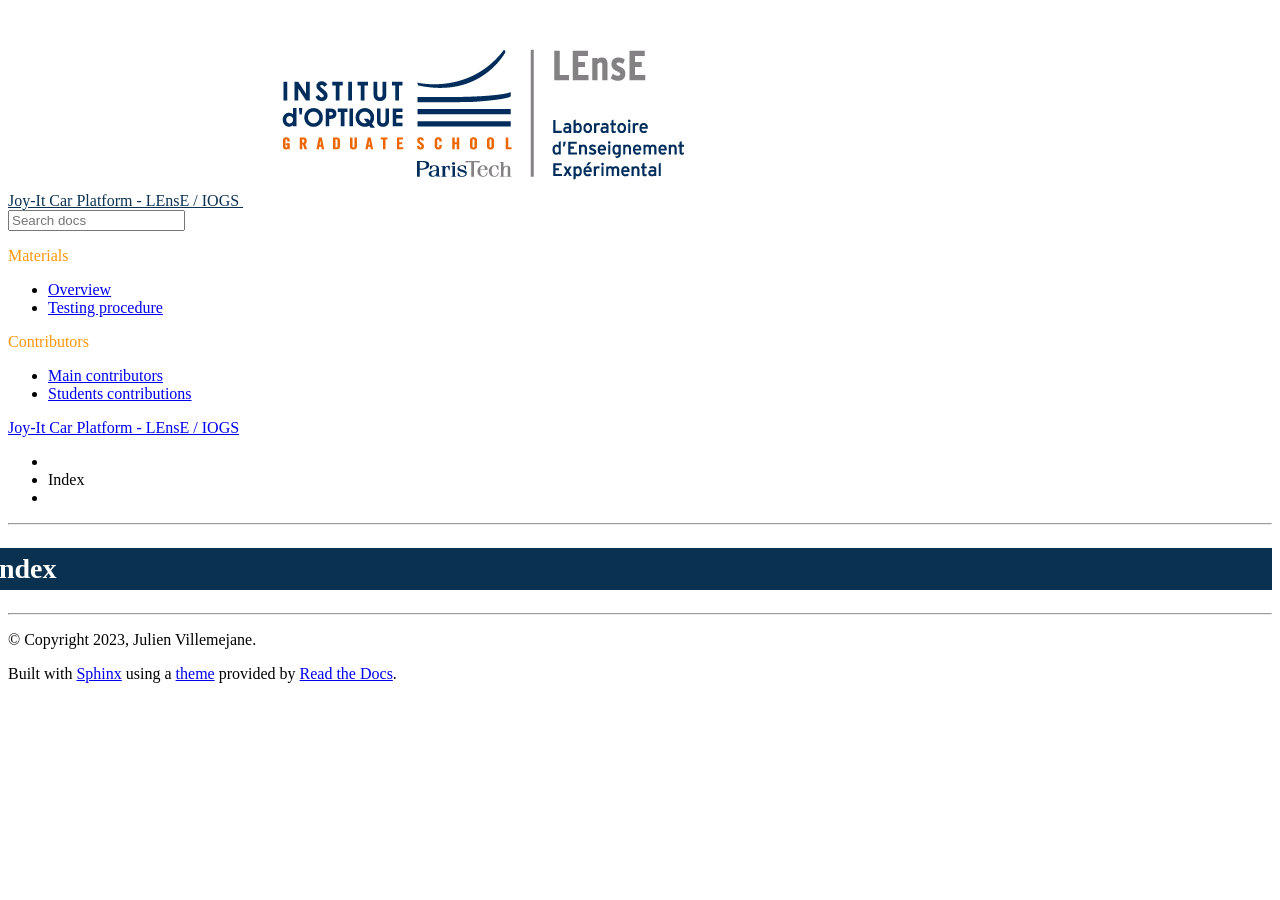
==== genindex.html @ 59b48093 "deploy: bbde22ca3c3053697eb1ee3dafcf8094be9d98b4" ====
<!DOCTYPE html>
<html class="writer-html5" lang="en" data-content_root="./">
<head>
  <meta charset="utf-8" />
  <meta name="viewport" content="width=device-width, initial-scale=1.0" />
  <title>Index &mdash; Joy-It Car Platform - LEnsE / IOGS 0.1 documentation</title>
      <link rel="stylesheet" type="text/css" href="_static/pygments.css?v=80d5e7a1" />
      <link rel="stylesheet" type="text/css" href="_static/css/theme.css?v=19f00094" />
      <link rel="stylesheet" type="text/css" href="_static/css/lense.css?v=fdb2ecc0" />

  
  <!--[if lt IE 9]>
    <script src="_static/js/html5shiv.min.js"></script>
  <![endif]-->
  
        <script src="_static/jquery.js?v=5d32c60e"></script>
        <script src="_static/_sphinx_javascript_frameworks_compat.js?v=2cd50e6c"></script>
        <script src="_static/documentation_options.js?v=2709fde1"></script>
        <script src="_static/doctools.js?v=888ff710"></script>
        <script src="_static/sphinx_highlight.js?v=dc90522c"></script>
    <script src="_static/js/theme.js"></script>
    <link rel="index" title="Index" href="#" />
    <link rel="search" title="Search" href="search.html" /> 
</head>

<body class="wy-body-for-nav"> 
  <div class="wy-grid-for-nav">
    <nav data-toggle="wy-nav-shift" class="wy-nav-side">
      <div class="wy-side-scroll">
        <div class="wy-side-nav-search" >

          
          
          <a href="index.html" class="icon icon-home">
            Joy-It Car Platform - LEnsE / IOGS
              <img src="_static/logo_lense.png" class="logo" alt="Logo"/>
          </a>
<div role="search">
  <form id="rtd-search-form" class="wy-form" action="search.html" method="get">
    <input type="text" name="q" placeholder="Search docs" aria-label="Search docs" />
    <input type="hidden" name="check_keywords" value="yes" />
    <input type="hidden" name="area" value="default" />
  </form>
</div>
        </div><div class="wy-menu wy-menu-vertical" data-spy="affix" role="navigation" aria-label="Navigation menu">
              <p class="caption" role="heading"><span class="caption-text">Materials</span></p>
<ul>
<li class="toctree-l1"><a class="reference internal" href="contents/material_overview.html">     Overview</a></li>
<li class="toctree-l1"><a class="reference internal" href="contents/material_testing.html">     Testing procedure</a></li>
</ul>
<p class="caption" role="heading"><span class="caption-text">Contributors</span></p>
<ul>
<li class="toctree-l1"><a class="reference internal" href="contents/main_contributors.html">     Main contributors</a></li>
<li class="toctree-l1"><a class="reference internal" href="contents/other_contributors.html">     Students contributions</a></li>
</ul>

        </div>
      </div>
    </nav>

    <section data-toggle="wy-nav-shift" class="wy-nav-content-wrap"><nav class="wy-nav-top" aria-label="Mobile navigation menu" >
          <i data-toggle="wy-nav-top" class="fa fa-bars"></i>
          <a href="index.html">Joy-It Car Platform - LEnsE / IOGS</a>
      </nav>

      <div class="wy-nav-content">
        <div class="rst-content">
          <div role="navigation" aria-label="Page navigation">
  <ul class="wy-breadcrumbs">
      <li><a href="index.html" class="icon icon-home" aria-label="Home"></a></li>
      <li class="breadcrumb-item active">Index</li>
      <li class="wy-breadcrumbs-aside">
      </li>
  </ul>
  <hr/>
</div>
          <div role="main" class="document" itemscope="itemscope" itemtype="http://schema.org/Article">
           <div itemprop="articleBody">
             

<h1 id="index">Index</h1>

<div class="genindex-jumpbox">
 
</div>


           </div>
          </div>
          <footer>

  <hr/>

  <div role="contentinfo">
    <p>&#169; Copyright 2023, Julien Villemejane.</p>
  </div>

  Built with <a href="https://www.sphinx-doc.org/">Sphinx</a> using a
    <a href="https://github.com/readthedocs/sphinx_rtd_theme">theme</a>
    provided by <a href="https://readthedocs.org">Read the Docs</a>.
   

</footer>
        </div>
      </div>
    </section>
  </div>
  <script>
      jQuery(function () {
          SphinxRtdTheme.Navigation.enable(true);
      });
  </script> 

</body>
</html>
---- _static/css/lense.css ----
.wy-menu-vertical p.caption{
	color: rgb(255, 150, 10); 	/* IOGS Orange */
}

.wy-side-nav-search{
	color: rgb(10, 50, 80);		/* IOGS Violet */
	background-color: white;
}
.wy-side-nav-search>a{
	color: rgb(10, 50, 80);
}


/* Titles and paragraphs */
h1{
	background: rgb(10, 50, 80);
	color: white;
	margin-left: -40px;
	padding: 5px 10px 5px 20px;
	font-size: 175%;
}

h2{
	background: rgba(10, 50, 80, 0.8);
	color: white;
	font-size: 150%;
	margin-left: -10px;
}
h2::before {
  content: '> ';
}

h3{
	background: rgba(10, 50, 80, 0.6);
	color: white;
	font-size: 125%;
	margin-left: -10px;
}
h3::before {
  content: '>> ';
}

h4{
	background: rgba(10, 50, 80, 0.2);
	color: rgb(10, 50, 80);
	font-size: 110%;
	margin-left: -10px;
}
h4::before {
  content: '>>> ';
}

/* Cautions */
.rst-content .caution{
	background: rgba(255, 150, 10, 0.4);
}

.rst-content .caution .admonition-title{
	background: rgb(255, 150, 10);
}

/* Notes */
.rst-content .note{
	background: rgba(10, 50, 80, 0.2);
	color: rgb(10, 50, 80);
}

.rst-content .note .admonition-title{
	background: rgb(10, 50, 80, 0.9);
}
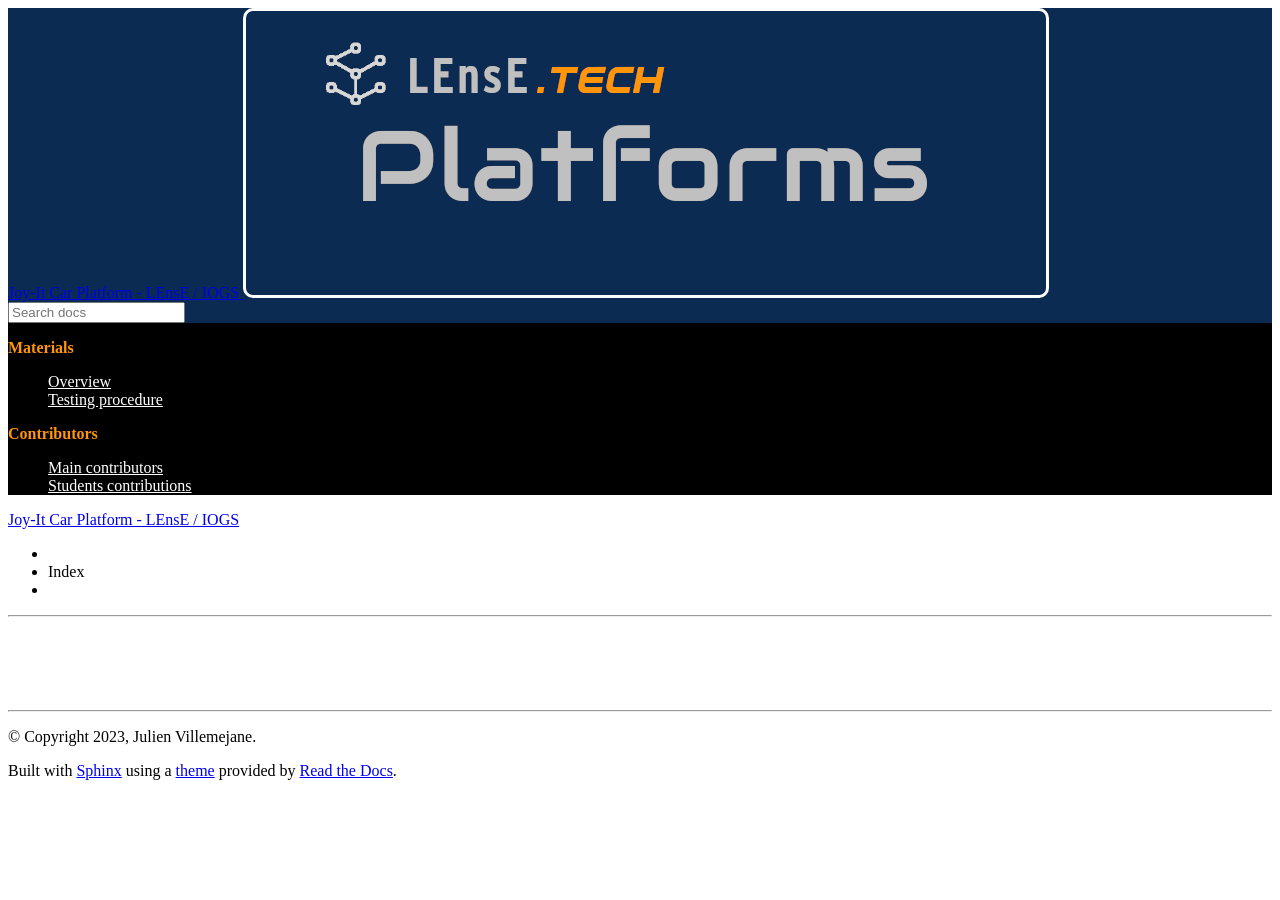
==== commit 00cf01ae: "deploy: 458f532245844e4d883101b6d773b397b13a1354" ====
--- a/genindex.html
+++ b/genindex.html
@@ -6,7 +6,8 @@
   <title>Index &mdash; Joy-It Car Platform - LEnsE / IOGS 0.1 documentation</title>
       <link rel="stylesheet" type="text/css" href="_static/pygments.css?v=80d5e7a1" />
       <link rel="stylesheet" type="text/css" href="_static/css/theme.css?v=19f00094" />
-      <link rel="stylesheet" type="text/css" href="_static/css/lense.css?v=fdb2ecc0" />
+      <link rel="stylesheet" type="text/css" href="_static/css/lense-platforms.css?v=f464033f" />
+      <link rel="stylesheet" type="text/css" href="_static/css/links.css?v=7a4609b2" />
 
   
   <!--[if lt IE 9]>
@@ -33,7 +34,7 @@
           
           <a href="index.html" class="icon icon-home">
             Joy-It Car Platform - LEnsE / IOGS
-              <img src="_static/logo_lense.png" class="logo" alt="Logo"/>
+              <img src="_static/logo-platforms_git.png" class="logo" alt="Logo"/>
           </a>
 <div role="search">
   <form id="rtd-search-form" class="wy-form" action="search.html" method="get">
--- a/_static/css/lense-platforms.css
+++ b/_static/css/lense-platforms.css
@@ -0,0 +1,115 @@
+:root {
+  --iogs-orange: rgb(255, 150, 10);
+  --iogs-violet: rgb(10, 50, 80);
+  --iogs-violet-light: rgba(10, 50, 80, 0.2);
+  --platforms: rgb(11, 43, 82);	
+  --platforms-light: rgba(11, 43, 82, 0.7);	
+  --ressources: rgb(217, 128, 78);
+  --ressources-light: rgba(217, 128, 78, 0.8);
+  --training: rgb(52, 162, 189);	
+  --training-light: rgba(52, 162, 189, 0.8);
+  --procedures: rgb(47, 167, 96);
+  --procedures-light: rgba(47, 167, 96, 0.8);
+}
+
+  /*<img src="[data-uri]">*/
+
+/* Left menu */
+.wy-nav-side{
+	background-color: black; 	
+}
+
+.wy-menu-vertical p.caption{
+	color: var(--iogs-orange);
+	font-weight: bold;
+	font-size: 100%;
+}
+
+.wy-side-nav-search{
+	color: white;			
+	background-color: var(--platforms);
+}
+
+.wy-side-nav-search>a img.logo{
+	background-color: white;
+	padding: 3px;
+	border-radius: 10px;
+}
+
+.wy-menu-vertical a{
+	color: white;
+	font-size: 100%;
+}
+
+/* Titles and paragraphs */
+h1{
+	background: var(--background); 
+	color: white;
+	margin-left: -40px;
+	padding: 5px 10px 10px 20px;
+	font-size: 175%;
+	border-radius: 10px;
+}
+
+h2{
+	background: rgba(10, 50, 80, 0.8);
+	color: white;
+	font-size: 150%;
+	margin-left: -10px;
+	border-radius: 5px;
+	padding: 5px 0px 5px 0px; 
+}
+h2::before {
+	font-family: "Font Awesome 5 Free";
+	content: "\00a0 \f1b2 \00a0\00a0";
+}
+
+h3{
+	background: rgba(10, 50, 80, 0.6);
+	color: white;
+	font-size: 125%;
+	margin-left: -10px;
+	border-radius: 3px;
+	padding: 2px 0px 2px 0px; 
+}
+h3::before {
+	font-family: "Font Awesome 5 Free";
+	content: "\00a0\00a0 \f101 \00a0";
+}
+
+h4{
+	background: rgba(10, 50, 80, 0.2);
+	color: rgb(10, 50, 80);
+	font-size: 110%;
+	margin-left: -10px;
+	border-radius: 2px;
+	padding: 2px 0px 2px 0px; 
+}
+h4::before {
+	font-family: "Font Awesome 5 Free";
+	content: "\00a0\00a0 \f105 \00a0";
+	padding-left: 20px;	
+}
+
+/* Cautions */
+.rst-content .warning{
+	background: rgba(255, 150, 10, 0.4);
+	border-radius: 10px;
+}
+
+.rst-content .warning .admonition-title{
+	background: var(--iogs-orange);
+	border-radius: 0px 10px 0px 0px;
+}
+
+/* Notes */
+.rst-content .note{
+	background: rgba(10, 50, 80, 0.2);
+	color: rgb(10, 50, 80);
+	border-radius: 10px;
+}
+
+.rst-content .note .admonition-title{
+	background: rgb(10, 50, 80, 0.9);
+	border-radius: 5px 10px 0px 0px;
+}
--- a/_static/css/links.css
+++ b/_static/css/links.css
@@ -0,0 +1,23 @@
+
+/* Link for GitHub */
+.linkgit { 
+	text-align: center;
+	display: inline;
+	vertical-align: middle;  }
+
+.linkgit .data { 
+	line-height: 1.2em; 
+	color: #666; }
+.linkgit  a {
+	text-decoration: none;
+	color: #1A3155;
+	border: solid 1px #1A3155;
+	border-radius: 10px;
+	padding: 2px 5px 2px 5px;
+	background: #cccccc;
+	transition: all 0.35s; }
+	
+.linkgit a:hover, .linkgit a.open { 
+	text-decoration: none; 
+	background: #1A3155;
+	color: white;	}
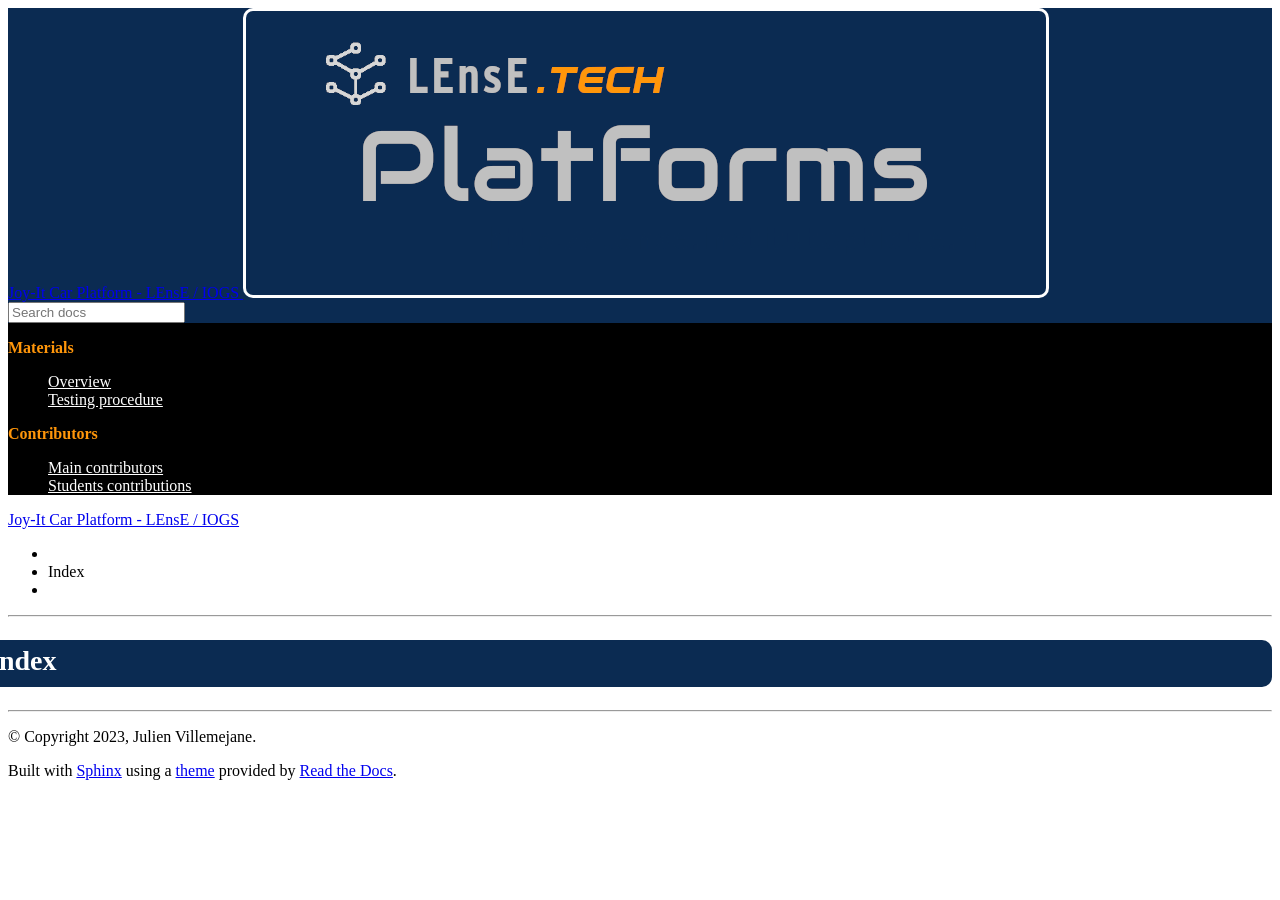
==== commit d8c3b24c: "deploy: 102809a04e0496b07d3d4a183b08b3cce8d2c864" ====
--- a/genindex.html
+++ b/genindex.html
@@ -6,7 +6,7 @@
   <title>Index &mdash; Joy-It Car Platform - LEnsE / IOGS 0.1 documentation</title>
       <link rel="stylesheet" type="text/css" href="_static/pygments.css?v=80d5e7a1" />
       <link rel="stylesheet" type="text/css" href="_static/css/theme.css?v=19f00094" />
-      <link rel="stylesheet" type="text/css" href="_static/css/lense-platforms.css?v=f464033f" />
+      <link rel="stylesheet" type="text/css" href="_static/css/lense-platforms.css?v=64eb0f87" />
       <link rel="stylesheet" type="text/css" href="_static/css/links.css?v=7a4609b2" />
 
   
--- a/_static/css/lense-platforms.css
+++ b/_static/css/lense-platforms.css
@@ -43,7 +43,7 @@
 
 /* Titles and paragraphs */
 h1{
-	background: var(--background); 
+	background: var(--platforms); 
 	color: white;
 	margin-left: -40px;
 	padding: 5px 10px 10px 20px;
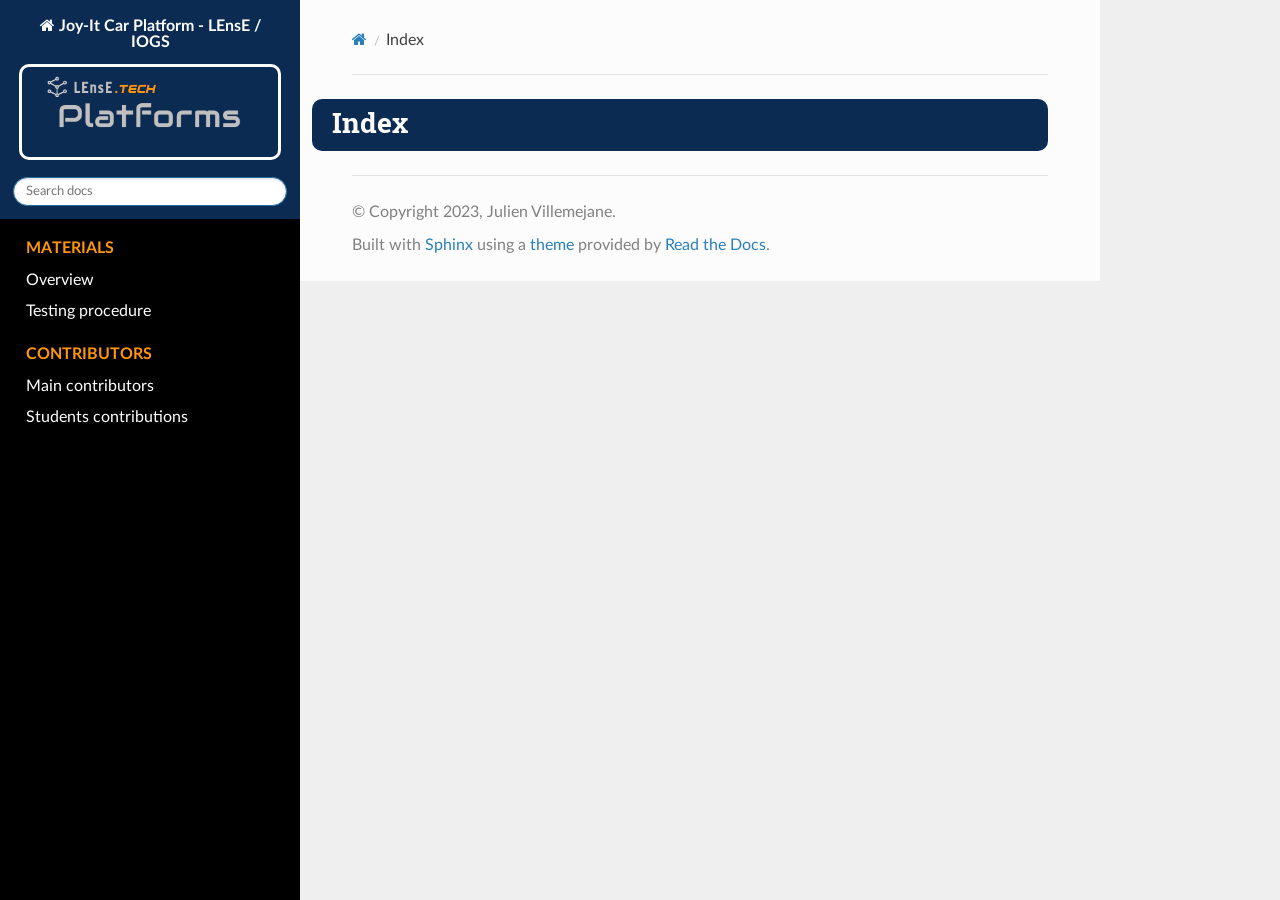
==== commit 37137b7c: "deploy: a70c75b37df16c4dac2532fccf07fb4af206885f" ====
--- a/genindex.html
+++ b/genindex.html
@@ -1,24 +1,23 @@
+
+
 <!DOCTYPE html>
 <html class="writer-html5" lang="en" data-content_root="./">
 <head>
   <meta charset="utf-8" />
   <meta name="viewport" content="width=device-width, initial-scale=1.0" />
   <title>Index &mdash; Joy-It Car Platform - LEnsE / IOGS 0.1 documentation</title>
-      <link rel="stylesheet" type="text/css" href="_static/pygments.css?v=80d5e7a1" />
-      <link rel="stylesheet" type="text/css" href="_static/css/theme.css?v=19f00094" />
+      <link rel="stylesheet" type="text/css" href="_static/pygments.css?v=b86133f3" />
+      <link rel="stylesheet" type="text/css" href="_static/css/theme.css?v=e59714d7" />
       <link rel="stylesheet" type="text/css" href="_static/css/lense-platforms.css?v=64eb0f87" />
       <link rel="stylesheet" type="text/css" href="_static/css/links.css?v=7a4609b2" />
+      <link rel="stylesheet" type="text/css" href="https://iogs-lense.github.io/lense.tech/assets/css/fontawesome/css/all.css" />
 
   
-  <!--[if lt IE 9]>
-    <script src="_static/js/html5shiv.min.js"></script>
-  <![endif]-->
-  
-        <script src="_static/jquery.js?v=5d32c60e"></script>
-        <script src="_static/_sphinx_javascript_frameworks_compat.js?v=2cd50e6c"></script>
-        <script src="_static/documentation_options.js?v=2709fde1"></script>
-        <script src="_static/doctools.js?v=888ff710"></script>
-        <script src="_static/sphinx_highlight.js?v=dc90522c"></script>
+      <script src="_static/jquery.js?v=5d32c60e"></script>
+      <script src="_static/_sphinx_javascript_frameworks_compat.js?v=2cd50e6c"></script>
+      <script src="_static/documentation_options.js?v=2709fde1"></script>
+      <script src="_static/doctools.js?v=9bcbadda"></script>
+      <script src="_static/sphinx_highlight.js?v=dc90522c"></script>
     <script src="_static/js/theme.js"></script>
     <link rel="index" title="Index" href="#" />
     <link rel="search" title="Search" href="search.html" /> 
--- a/_static/pygments.css
+++ b/_static/pygments.css
@@ -0,0 +1,75 @@
+pre { line-height: 125%; }
+td.linenos .normal { color: inherit; background-color: transparent; padding-left: 5px; padding-right: 5px; }
+span.linenos { color: inherit; background-color: transparent; padding-left: 5px; padding-right: 5px; }
+td.linenos .special { color: #000000; background-color: #ffffc0; padding-left: 5px; padding-right: 5px; }
+span.linenos.special { color: #000000; background-color: #ffffc0; padding-left: 5px; padding-right: 5px; }
+.highlight .hll { background-color: #ffffcc }
+.highlight { background: #f8f8f8; }
+.highlight .c { color: #3D7B7B; font-style: italic } /* Comment */
+.highlight .err { border: 1px solid #F00 } /* Error */
+.highlight .k { color: #008000; font-weight: bold } /* Keyword */
+.highlight .o { color: #666 } /* Operator */
+.highlight .ch { color: #3D7B7B; font-style: italic } /* Comment.Hashbang */
+.highlight .cm { color: #3D7B7B; font-style: italic } /* Comment.Multiline */
+.highlight .cp { color: #9C6500 } /* Comment.Preproc */
+.highlight .cpf { color: #3D7B7B; font-style: italic } /* Comment.PreprocFile */
+.highlight .c1 { color: #3D7B7B; font-style: italic } /* Comment.Single */
+.highlight .cs { color: #3D7B7B; font-style: italic } /* Comment.Special */
+.highlight .gd { color: #A00000 } /* Generic.Deleted */
+.highlight .ge { font-style: italic } /* Generic.Emph */
+.highlight .ges { font-weight: bold; font-style: italic } /* Generic.EmphStrong */
+.highlight .gr { color: #E40000 } /* Generic.Error */
+.highlight .gh { color: #000080; font-weight: bold } /* Generic.Heading */
+.highlight .gi { color: #008400 } /* Generic.Inserted */
+.highlight .go { color: #717171 } /* Generic.Output */
+.highlight .gp { color: #000080; font-weight: bold } /* Generic.Prompt */
+.highlight .gs { font-weight: bold } /* Generic.Strong */
+.highlight .gu { color: #800080; font-weight: bold } /* Generic.Subheading */
+.highlight .gt { color: #04D } /* Generic.Traceback */
+.highlight .kc { color: #008000; font-weight: bold } /* Keyword.Constant */
+.highlight .kd { color: #008000; font-weight: bold } /* Keyword.Declaration */
+.highlight .kn { color: #008000; font-weight: bold } /* Keyword.Namespace */
+.highlight .kp { color: #008000 } /* Keyword.Pseudo */
+.highlight .kr { color: #008000; font-weight: bold } /* Keyword.Reserved */
+.highlight .kt { color: #B00040 } /* Keyword.Type */
+.highlight .m { color: #666 } /* Literal.Number */
+.highlight .s { color: #BA2121 } /* Literal.String */
+.highlight .na { color: #687822 } /* Name.Attribute */
+.highlight .nb { color: #008000 } /* Name.Builtin */
+.highlight .nc { color: #00F; font-weight: bold } /* Name.Class */
+.highlight .no { color: #800 } /* Name.Constant */
+.highlight .nd { color: #A2F } /* Name.Decorator */
+.highlight .ni { color: #717171; font-weight: bold } /* Name.Entity */
+.highlight .ne { color: #CB3F38; font-weight: bold } /* Name.Exception */
+.highlight .nf { color: #00F } /* Name.Function */
+.highlight .nl { color: #767600 } /* Name.Label */
+.highlight .nn { color: #00F; font-weight: bold } /* Name.Namespace */
+.highlight .nt { color: #008000; font-weight: bold } /* Name.Tag */
+.highlight .nv { color: #19177C } /* Name.Variable */
+.highlight .ow { color: #A2F; font-weight: bold } /* Operator.Word */
+.highlight .w { color: #BBB } /* Text.Whitespace */
+.highlight .mb { color: #666 } /* Literal.Number.Bin */
+.highlight .mf { color: #666 } /* Literal.Number.Float */
+.highlight .mh { color: #666 } /* Literal.Number.Hex */
+.highlight .mi { color: #666 } /* Literal.Number.Integer */
+.highlight .mo { color: #666 } /* Literal.Number.Oct */
+.highlight .sa { color: #BA2121 } /* Literal.String.Affix */
+.highlight .sb { color: #BA2121 } /* Literal.String.Backtick */
+.highlight .sc { color: #BA2121 } /* Literal.String.Char */
+.highlight .dl { color: #BA2121 } /* Literal.String.Delimiter */
+.highlight .sd { color: #BA2121; font-style: italic } /* Literal.String.Doc */
+.highlight .s2 { color: #BA2121 } /* Literal.String.Double */
+.highlight .se { color: #AA5D1F; font-weight: bold } /* Literal.String.Escape */
+.highlight .sh { color: #BA2121 } /* Literal.String.Heredoc */
+.highlight .si { color: #A45A77; font-weight: bold } /* Literal.String.Interpol */
+.highlight .sx { color: #008000 } /* Literal.String.Other */
+.highlight .sr { color: #A45A77 } /* Literal.String.Regex */
+.highlight .s1 { color: #BA2121 } /* Literal.String.Single */
+.highlight .ss { color: #19177C } /* Literal.String.Symbol */
+.highlight .bp { color: #008000 } /* Name.Builtin.Pseudo */
+.highlight .fm { color: #00F } /* Name.Function.Magic */
+.highlight .vc { color: #19177C } /* Name.Variable.Class */
+.highlight .vg { color: #19177C } /* Name.Variable.Global */
+.highlight .vi { color: #19177C } /* Name.Variable.Instance */
+.highlight .vm { color: #19177C } /* Name.Variable.Magic */
+.highlight .il { color: #666 } /* Literal.Number.Integer.Long */
--- a/_static/css/theme.css
+++ b/_static/css/theme.css
@@ -0,0 +1,4 @@
+html{box-sizing:border-box}*,:after,:before{box-sizing:inherit}article,aside,details,figcaption,figure,footer,header,hgroup,nav,section{display:block}audio,canvas,video{display:inline-block;*display:inline;*zoom:1}[hidden],audio:not([controls]){display:none}*{-webkit-box-sizing:border-box;-moz-box-sizing:border-box;box-sizing:border-box}html{font-size:100%;-webkit-text-size-adjust:100%;-ms-text-size-adjust:100%}body{margin:0}a:active,a:hover{outline:0}abbr[title]{border-bottom:1px dotted}b,strong{font-weight:700}blockquote{margin:0}dfn{font-style:italic}ins{background:#ff9;text-decoration:none}ins,mark{color:#000}mark{background:#ff0;font-style:italic;font-weight:700}.rst-content code,.rst-content tt,code,kbd,pre,samp{font-family:monospace,serif;_font-family:courier new,monospace;font-size:1em}pre{white-space:pre}q{quotes:none}q:after,q:before{content:"";content:none}small{font-size:85%}sub,sup{font-size:75%;line-height:0;position:relative;vertical-align:baseline}sup{top:-.5em}sub{bottom:-.25em}dl,ol,ul{margin:0;padding:0;list-style:none;list-style-image:none}li{list-style:none}dd{margin:0}img{border:0;-ms-interpolation-mode:bicubic;vertical-align:middle;max-width:100%}svg:not(:root){overflow:hidden}figure,form{margin:0}label{cursor:pointer}button,input,select,textarea{font-size:100%;margin:0;vertical-align:baseline;*vertical-align:middle}button,input{line-height:normal}button,input[type=button],input[type=reset],input[type=submit]{cursor:pointer;-webkit-appearance:button;*overflow:visible}button[disabled],input[disabled]{cursor:default}input[type=search]{-webkit-appearance:textfield;-moz-box-sizing:content-box;-webkit-box-sizing:content-box;box-sizing:content-box}textarea{resize:vertical}table{border-collapse:collapse;border-spacing:0}td{vertical-align:top}.chromeframe{margin:.2em 0;background:#ccc;color:#000;padding:.2em 0}.ir{display:block;border:0;text-indent:-999em;overflow:hidden;background-color:transparent;background-repeat:no-repeat;text-align:left;direction:ltr;*line-height:0}.ir br{display:none}.hidden{display:none!important;visibility:hidden}.visuallyhidden{border:0;clip:rect(0 0 0 0);height:1px;margin:-1px;overflow:hidden;padding:0;position:absolute;width:1px}.visuallyhidden.focusable:active,.visuallyhidden.focusable:focus{clip:auto;height:auto;margin:0;overflow:visible;position:static;width:auto}.invisible{visibility:hidden}.relative{position:relative}big,small{font-size:100%}@media print{body,html,section{background:none!important}*{box-shadow:none!important;text-shadow:none!important;filter:none!important;-ms-filter:none!important}a,a:visited{text-decoration:underline}.ir a:after,a[href^="#"]:after,a[href^="javascript:"]:after{content:""}blockquote,pre{page-break-inside:avoid}thead{display:table-header-group}img,tr{page-break-inside:avoid}img{max-width:100%!important}@page{margin:.5cm}.rst-content .toctree-wrapper>p.caption,h2,h3,p{orphans:3;widows:3}.rst-content .toctree-wrapper>p.caption,h2,h3{page-break-after:avoid}}.btn,.fa:before,.icon:before,.rst-content .admonition,.rst-content .admonition-title:before,.rst-content .admonition-todo,.rst-content .attention,.rst-content .caution,.rst-content .code-block-caption .headerlink:before,.rst-content .danger,.rst-content .eqno .headerlink:before,.rst-content .error,.rst-content .hint,.rst-content .important,.rst-content .note,.rst-content .seealso,.rst-content .tip,.rst-content .warning,.rst-content code.download span:first-child:before,.rst-content dl dt .headerlink:before,.rst-content h1 .headerlink:before,.rst-content h2 .headerlink:before,.rst-content h3 .headerlink:before,.rst-content h4 .headerlink:before,.rst-content h5 .headerlink:before,.rst-content h6 .headerlink:before,.rst-content p.caption .headerlink:before,.rst-content p .headerlink:before,.rst-content table>caption .headerlink:before,.rst-content tt.download span:first-child:before,.wy-alert,.wy-dropdown .caret:before,.wy-inline-validate.wy-inline-validate-danger .wy-input-context:before,.wy-inline-validate.wy-inline-validate-info .wy-input-context:before,.wy-inline-validate.wy-inline-validate-success .wy-input-context:before,.wy-inline-validate.wy-inline-validate-warning .wy-input-context:before,.wy-menu-vertical li.current>a button.toctree-expand:before,.wy-menu-vertical li.on a button.toctree-expand:before,.wy-menu-vertical li button.toctree-expand:before,input[type=color],input[type=date],input[type=datetime-local],input[type=datetime],input[type=email],input[type=month],input[type=number],input[type=password],input[type=search],input[type=tel],input[type=text],input[type=time],input[type=url],input[type=week],select,textarea{-webkit-font-smoothing:antialiased}.clearfix{*zoom:1}.clearfix:after,.clearfix:before{display:table;content:""}.clearfix:after{clear:both}/*!
+ *  Font Awesome 4.7.0 by @davegandy - http://fontawesome.io - @fontawesome
+ *  License - http://fontawesome.io/license (Font: SIL OFL 1.1, CSS: MIT License)
+ */@font-face{font-family:FontAwesome;src:url(fonts/fontawesome-webfont.eot?674f50d287a8c48dc19ba404d20fe713);src:url(fonts/fontawesome-webfont.eot?674f50d287a8c48dc19ba404d20fe713?#iefix&v=4.7.0) format("embedded-opentype"),url(fonts/fontawesome-webfont.woff2?af7ae505a9eed503f8b8e6982036873e) format("woff2"),url(fonts/fontawesome-webfont.woff?fee66e712a8a08eef5805a46892932ad) format("woff"),url(fonts/fontawesome-webfont.ttf?b06871f281fee6b241d60582ae9369b9) format("truetype"),url(fonts/fontawesome-webfont.svg?912ec66d7572ff821749319396470bde#fontawesomeregular) format("svg");font-weight:400;font-style:normal}.fa,.icon,.rst-content .admonition-title,.rst-content .code-block-caption .headerlink,.rst-content .eqno .headerlink,.rst-content code.download span:first-child,.rst-content dl dt .headerlink,.rst-content h1 .headerlink,.rst-content h2 .headerlink,.rst-content h3 .headerlink,.rst-content h4 .headerlink,.rst-content h5 .headerlink,.rst-content h6 .headerlink,.rst-content p.caption .headerlink,.rst-content p .headerlink,.rst-content table>caption .headerlink,.rst-content tt.download span:first-child,.wy-menu-vertical li.current>a button.toctree-expand,.wy-menu-vertical li.on a button.toctree-expand,.wy-menu-vertical li button.toctree-expand{display:inline-block;font:normal normal normal 14px/1 FontAwesome;font-size:inherit;text-rendering:auto;-webkit-font-smoothing:antialiased;-moz-osx-font-smoothing:grayscale}.fa-lg{font-size:1.33333em;line-height:.75em;vertical-align:-15%}.fa-2x{font-size:2em}.fa-3x{font-size:3em}.fa-4x{font-size:4em}.fa-5x{font-size:5em}.fa-fw{width:1.28571em;text-align:center}.fa-ul{padding-left:0;margin-left:2.14286em;list-style-type:none}.fa-ul>li{position:relative}.fa-li{position:absolute;left:-2.14286em;width:2.14286em;top:.14286em;text-align:center}.fa-li.fa-lg{left:-1.85714em}.fa-border{padding:.2em .25em .15em;border:.08em solid #eee;border-radius:.1em}.fa-pull-left{float:left}.fa-pull-right{float:right}.fa-pull-left.icon,.fa.fa-pull-left,.rst-content .code-block-caption .fa-pull-left.headerlink,.rst-content .eqno .fa-pull-left.headerlink,.rst-content .fa-pull-left.admonition-title,.rst-content code.download span.fa-pull-left:first-child,.rst-content dl dt .fa-pull-left.headerlink,.rst-content h1 .fa-pull-left.headerlink,.rst-content h2 .fa-pull-left.headerlink,.rst-content h3 .fa-pull-left.headerlink,.rst-content h4 .fa-pull-left.headerlink,.rst-content h5 .fa-pull-left.headerlink,.rst-content h6 .fa-pull-left.headerlink,.rst-content p .fa-pull-left.headerlink,.rst-content table>caption .fa-pull-left.headerlink,.rst-content tt.download span.fa-pull-left:first-child,.wy-menu-vertical li.current>a button.fa-pull-left.toctree-expand,.wy-menu-vertical li.on a button.fa-pull-left.toctree-expand,.wy-menu-vertical li button.fa-pull-left.toctree-expand{margin-right:.3em}.fa-pull-right.icon,.fa.fa-pull-right,.rst-content .code-block-caption .fa-pull-right.headerlink,.rst-content .eqno .fa-pull-right.headerlink,.rst-content .fa-pull-right.admonition-title,.rst-content code.download span.fa-pull-right:first-child,.rst-content dl dt .fa-pull-right.headerlink,.rst-content h1 .fa-pull-right.headerlink,.rst-content h2 .fa-pull-right.headerlink,.rst-content h3 .fa-pull-right.headerlink,.rst-content h4 .fa-pull-right.headerlink,.rst-content h5 .fa-pull-right.headerlink,.rst-content h6 .fa-pull-right.headerlink,.rst-content p .fa-pull-right.headerlink,.rst-content table>caption .fa-pull-right.headerlink,.rst-content tt.download span.fa-pull-right:first-child,.wy-menu-vertical li.current>a button.fa-pull-right.toctree-expand,.wy-menu-vertical li.on a button.fa-pull-right.toctree-expand,.wy-menu-vertical li button.fa-pull-right.toctree-expand{margin-left:.3em}.pull-right{float:right}.pull-left{float:left}.fa.pull-left,.pull-left.icon,.rst-content .code-block-caption .pull-left.headerlink,.rst-content .eqno .pull-left.headerlink,.rst-content .pull-left.admonition-title,.rst-content code.download span.pull-left:first-child,.rst-content dl dt .pull-left.headerlink,.rst-content h1 .pull-left.headerlink,.rst-content h2 .pull-left.headerlink,.rst-content h3 .pull-left.headerlink,.rst-content h4 .pull-left.headerlink,.rst-content h5 .pull-left.headerlink,.rst-content h6 .pull-left.headerlink,.rst-content p .pull-left.headerlink,.rst-content table>caption .pull-left.headerlink,.rst-content tt.download span.pull-left:first-child,.wy-menu-vertical li.current>a button.pull-left.toctree-expand,.wy-menu-vertical li.on a button.pull-left.toctree-expand,.wy-menu-vertical li button.pull-left.toctree-expand{margin-right:.3em}.fa.pull-right,.pull-right.icon,.rst-content .code-block-caption .pull-right.headerlink,.rst-content .eqno .pull-right.headerlink,.rst-content .pull-right.admonition-title,.rst-content code.download span.pull-right:first-child,.rst-content dl dt .pull-right.headerlink,.rst-content h1 .pull-right.headerlink,.rst-content h2 .pull-right.headerlink,.rst-content h3 .pull-right.headerlink,.rst-content h4 .pull-right.headerlink,.rst-content h5 .pull-right.headerlink,.rst-content h6 .pull-right.headerlink,.rst-content p .pull-right.headerlink,.rst-content table>caption .pull-right.headerlink,.rst-content tt.download span.pull-right:first-child,.wy-menu-vertical li.current>a button.pull-right.toctree-expand,.wy-menu-vertical li.on a button.pull-right.toctree-expand,.wy-menu-vertical li button.pull-right.toctree-expand{margin-left:.3em}.fa-spin{-webkit-animation:fa-spin 2s linear infinite;animation:fa-spin 2s linear infinite}.fa-pulse{-webkit-animation:fa-spin 1s steps(8) infinite;animation:fa-spin 1s steps(8) infinite}@-webkit-keyframes fa-spin{0%{-webkit-transform:rotate(0deg);transform:rotate(0deg)}to{-webkit-transform:rotate(359deg);transform:rotate(359deg)}}@keyframes fa-spin{0%{-webkit-transform:rotate(0deg);transform:rotate(0deg)}to{-webkit-transform:rotate(359deg);transform:rotate(359deg)}}.fa-rotate-90{-ms-filter:"progid:DXImageTransform.Microsoft.BasicImage(rotation=1)";-webkit-transform:rotate(90deg);-ms-transform:rotate(90deg);transform:rotate(90deg)}.fa-rotate-180{-ms-filter:"progid:DXImageTransform.Microsoft.BasicImage(rotation=2)";-webkit-transform:rotate(180deg);-ms-transform:rotate(180deg);transform:rotate(180deg)}.fa-rotate-270{-ms-filter:"progid:DXImageTransform.Microsoft.BasicImage(rotation=3)";-webkit-transform:rotate(270deg);-ms-transform:rotate(270deg);transform:rotate(270deg)}.fa-flip-horizontal{-ms-filter:"progid:DXImageTransform.Microsoft.BasicImage(rotation=0, mirror=1)";-webkit-transform:scaleX(-1);-ms-transform:scaleX(-1);transform:scaleX(-1)}.fa-flip-vertical{-ms-filter:"progid:DXImageTransform.Microsoft.BasicImage(rotation=2, mirror=1)";-webkit-transform:scaleY(-1);-ms-transform:scaleY(-1);transform:scaleY(-1)}:root .fa-flip-horizontal,:root .fa-flip-vertical,:root .fa-rotate-90,:root .fa-rotate-180,:root .fa-rotate-270{filter:none}.fa-stack{position:relative;display:inline-block;width:2em;height:2em;line-height:2em;vertical-align:middle}.fa-stack-1x,.fa-stack-2x{position:absolute;left:0;width:100%;text-align:center}.fa-stack-1x{line-height:inherit}.fa-stack-2x{font-size:2em}.fa-inverse{color:#fff}.fa-glass:before{content:""}.fa-music:before{content:""}.fa-search:before,.icon-search:before{content:""}.fa-envelope-o:before{content:""}.fa-heart:before{content:""}.fa-star:before{content:""}.fa-star-o:before{content:""}.fa-user:before{content:""}.fa-film:before{content:""}.fa-th-large:before{content:""}.fa-th:before{content:""}.fa-th-list:before{content:""}.fa-check:before{content:""}.fa-close:before,.fa-remove:before,.fa-times:before{content:""}.fa-search-plus:before{content:""}.fa-search-minus:before{content:""}.fa-power-off:before{content:""}.fa-signal:before{content:""}.fa-cog:before,.fa-gear:before{content:""}.fa-trash-o:before{content:""}.fa-home:before,.icon-home:before{content:""}.fa-file-o:before{content:""}.fa-clock-o:before{content:""}.fa-road:before{content:""}.fa-download:before,.rst-content code.download span:first-child:before,.rst-content tt.download span:first-child:before{content:""}.fa-arrow-circle-o-down:before{content:""}.fa-arrow-circle-o-up:before{content:""}.fa-inbox:before{content:""}.fa-play-circle-o:before{content:""}.fa-repeat:before,.fa-rotate-right:before{content:""}.fa-refresh:before{content:""}.fa-list-alt:before{content:""}.fa-lock:before{content:""}.fa-flag:before{content:""}.fa-headphones:before{content:""}.fa-volume-off:before{content:""}.fa-volume-down:before{content:""}.fa-volume-up:before{content:""}.fa-qrcode:before{content:""}.fa-barcode:before{content:""}.fa-tag:before{content:""}.fa-tags:before{content:""}.fa-book:before,.icon-book:before{content:""}.fa-bookmark:before{content:""}.fa-print:before{content:""}.fa-camera:before{content:""}.fa-font:before{content:""}.fa-bold:before{content:""}.fa-italic:before{content:""}.fa-text-height:before{content:""}.fa-text-width:before{content:""}.fa-align-left:before{content:""}.fa-align-center:before{content:""}.fa-align-right:before{content:""}.fa-align-justify:before{content:""}.fa-list:before{content:""}.fa-dedent:before,.fa-outdent:before{content:""}.fa-indent:before{content:""}.fa-video-camera:before{content:""}.fa-image:before,.fa-photo:before,.fa-picture-o:before{content:""}.fa-pencil:before{content:""}.fa-map-marker:before{content:""}.fa-adjust:before{content:""}.fa-tint:before{content:""}.fa-edit:before,.fa-pencil-square-o:before{content:""}.fa-share-square-o:before{content:""}.fa-check-square-o:before{content:""}.fa-arrows:before{content:""}.fa-step-backward:before{content:""}.fa-fast-backward:before{content:""}.fa-backward:before{content:""}.fa-play:before{content:""}.fa-pause:before{content:""}.fa-stop:before{content:""}.fa-forward:before{content:""}.fa-fast-forward:before{content:""}.fa-step-forward:before{content:""}.fa-eject:before{content:""}.fa-chevron-left:before{content:""}.fa-chevron-right:before{content:""}.fa-plus-circle:before{content:""}.fa-minus-circle:before{content:""}.fa-times-circle:before,.wy-inline-validate.wy-inline-validate-danger .wy-input-context:before{content:""}.fa-check-circle:before,.wy-inline-validate.wy-inline-validate-success .wy-input-context:before{content:""}.fa-question-circle:before{content:""}.fa-info-circle:before{content:""}.fa-crosshairs:before{content:""}.fa-times-circle-o:before{content:""}.fa-check-circle-o:before{content:""}.fa-ban:before{content:""}.fa-arrow-left:before{content:""}.fa-arrow-right:before{content:""}.fa-arrow-up:before{content:""}.fa-arrow-down:before{content:""}.fa-mail-forward:before,.fa-share:before{content:""}.fa-expand:before{content:""}.fa-compress:before{content:""}.fa-plus:before{content:""}.fa-minus:before{content:""}.fa-asterisk:before{content:""}.fa-exclamation-circle:before,.rst-content .admonition-title:before,.wy-inline-validate.wy-inline-validate-info .wy-input-context:before,.wy-inline-validate.wy-inline-validate-warning .wy-input-context:before{content:""}.fa-gift:before{content:""}.fa-leaf:before{content:""}.fa-fire:before,.icon-fire:before{content:""}.fa-eye:before{content:""}.fa-eye-slash:before{content:""}.fa-exclamation-triangle:before,.fa-warning:before{content:""}.fa-plane:before{content:""}.fa-calendar:before{content:""}.fa-random:before{content:""}.fa-comment:before{content:""}.fa-magnet:before{content:""}.fa-chevron-up:before{content:""}.fa-chevron-down:before{content:""}.fa-retweet:before{content:""}.fa-shopping-cart:before{content:""}.fa-folder:before{content:""}.fa-folder-open:before{content:""}.fa-arrows-v:before{content:""}.fa-arrows-h:before{content:""}.fa-bar-chart-o:before,.fa-bar-chart:before{content:""}.fa-twitter-square:before{content:""}.fa-facebook-square:before{content:""}.fa-camera-retro:before{content:""}.fa-key:before{content:""}.fa-cogs:before,.fa-gears:before{content:""}.fa-comments:before{content:""}.fa-thumbs-o-up:before{content:""}.fa-thumbs-o-down:before{content:""}.fa-star-half:before{content:""}.fa-heart-o:before{content:""}.fa-sign-out:before{content:""}.fa-linkedin-square:before{content:""}.fa-thumb-tack:before{content:""}.fa-external-link:before{content:""}.fa-sign-in:before{content:""}.fa-trophy:before{content:""}.fa-github-square:before{content:""}.fa-upload:before{content:""}.fa-lemon-o:before{content:""}.fa-phone:before{content:""}.fa-square-o:before{content:""}.fa-bookmark-o:before{content:""}.fa-phone-square:before{content:""}.fa-twitter:before{content:""}.fa-facebook-f:before,.fa-facebook:before{content:""}.fa-github:before,.icon-github:before{content:""}.fa-unlock:before{content:""}.fa-credit-card:before{content:""}.fa-feed:before,.fa-rss:before{content:""}.fa-hdd-o:before{content:""}.fa-bullhorn:before{content:""}.fa-bell:before{content:""}.fa-certificate:before{content:""}.fa-hand-o-right:before{content:""}.fa-hand-o-left:before{content:""}.fa-hand-o-up:before{content:""}.fa-hand-o-down:before{content:""}.fa-arrow-circle-left:before,.icon-circle-arrow-left:before{content:""}.fa-arrow-circle-right:before,.icon-circle-arrow-right:before{content:""}.fa-arrow-circle-up:before{content:""}.fa-arrow-circle-down:before{content:""}.fa-globe:before{content:""}.fa-wrench:before{content:""}.fa-tasks:before{content:""}.fa-filter:before{content:""}.fa-briefcase:before{content:""}.fa-arrows-alt:before{content:""}.fa-group:before,.fa-users:before{content:""}.fa-chain:before,.fa-link:before,.icon-link:before{content:""}.fa-cloud:before{content:""}.fa-flask:before{content:""}.fa-cut:before,.fa-scissors:before{content:""}.fa-copy:before,.fa-files-o:before{content:""}.fa-paperclip:before{content:""}.fa-floppy-o:before,.fa-save:before{content:""}.fa-square:before{content:""}.fa-bars:before,.fa-navicon:before,.fa-reorder:before{content:""}.fa-list-ul:before{content:""}.fa-list-ol:before{content:""}.fa-strikethrough:before{content:""}.fa-underline:before{content:""}.fa-table:before{content:""}.fa-magic:before{content:""}.fa-truck:before{content:""}.fa-pinterest:before{content:""}.fa-pinterest-square:before{content:""}.fa-google-plus-square:before{content:""}.fa-google-plus:before{content:""}.fa-money:before{content:""}.fa-caret-down:before,.icon-caret-down:before,.wy-dropdown .caret:before{content:""}.fa-caret-up:before{content:""}.fa-caret-left:before{content:""}.fa-caret-right:before{content:""}.fa-columns:before{content:""}.fa-sort:before,.fa-unsorted:before{content:""}.fa-sort-desc:before,.fa-sort-down:before{content:""}.fa-sort-asc:before,.fa-sort-up:before{content:""}.fa-envelope:before{content:""}.fa-linkedin:before{content:""}.fa-rotate-left:before,.fa-undo:before{content:""}.fa-gavel:before,.fa-legal:before{content:""}.fa-dashboard:before,.fa-tachometer:before{content:""}.fa-comment-o:before{content:""}.fa-comments-o:before{content:""}.fa-bolt:before,.fa-flash:before{content:""}.fa-sitemap:before{content:""}.fa-umbrella:before{content:""}.fa-clipboard:before,.fa-paste:before{content:""}.fa-lightbulb-o:before{content:""}.fa-exchange:before{content:""}.fa-cloud-download:before{content:""}.fa-cloud-upload:before{content:""}.fa-user-md:before{content:""}.fa-stethoscope:before{content:""}.fa-suitcase:before{content:""}.fa-bell-o:before{content:""}.fa-coffee:before{content:""}.fa-cutlery:before{content:""}.fa-file-text-o:before{content:""}.fa-building-o:before{content:""}.fa-hospital-o:before{content:""}.fa-ambulance:before{content:""}.fa-medkit:before{content:""}.fa-fighter-jet:before{content:""}.fa-beer:before{content:""}.fa-h-square:before{content:""}.fa-plus-square:before{content:""}.fa-angle-double-left:before{content:""}.fa-angle-double-right:before{content:""}.fa-angle-double-up:before{content:""}.fa-angle-double-down:before{content:""}.fa-angle-left:before{content:""}.fa-angle-right:before{content:""}.fa-angle-up:before{content:""}.fa-angle-down:before{content:""}.fa-desktop:before{content:""}.fa-laptop:before{content:""}.fa-tablet:before{content:""}.fa-mobile-phone:before,.fa-mobile:before{content:""}.fa-circle-o:before{content:""}.fa-quote-left:before{content:""}.fa-quote-right:before{content:""}.fa-spinner:before{content:""}.fa-circle:before{content:""}.fa-mail-reply:before,.fa-reply:before{content:""}.fa-github-alt:before{content:""}.fa-folder-o:before{content:""}.fa-folder-open-o:before{content:""}.fa-smile-o:before{content:""}.fa-frown-o:before{content:""}.fa-meh-o:before{content:""}.fa-gamepad:before{content:""}.fa-keyboard-o:before{content:""}.fa-flag-o:before{content:""}.fa-flag-checkered:before{content:""}.fa-terminal:before{content:""}.fa-code:before{content:""}.fa-mail-reply-all:before,.fa-reply-all:before{content:""}.fa-star-half-empty:before,.fa-star-half-full:before,.fa-star-half-o:before{content:""}.fa-location-arrow:before{content:""}.fa-crop:before{content:""}.fa-code-fork:before{content:""}.fa-chain-broken:before,.fa-unlink:before{content:""}.fa-question:before{content:""}.fa-info:before{content:""}.fa-exclamation:before{content:""}.fa-superscript:before{content:""}.fa-subscript:before{content:""}.fa-eraser:before{content:""}.fa-puzzle-piece:before{content:""}.fa-microphone:before{content:""}.fa-microphone-slash:before{content:""}.fa-shield:before{content:""}.fa-calendar-o:before{content:""}.fa-fire-extinguisher:before{content:""}.fa-rocket:before{content:""}.fa-maxcdn:before{content:""}.fa-chevron-circle-left:before{content:""}.fa-chevron-circle-right:before{content:""}.fa-chevron-circle-up:before{content:""}.fa-chevron-circle-down:before{content:""}.fa-html5:before{content:""}.fa-css3:before{content:""}.fa-anchor:before{content:""}.fa-unlock-alt:before{content:""}.fa-bullseye:before{content:""}.fa-ellipsis-h:before{content:""}.fa-ellipsis-v:before{content:""}.fa-rss-square:before{content:""}.fa-play-circle:before{content:""}.fa-ticket:before{content:""}.fa-minus-square:before{content:""}.fa-minus-square-o:before,.wy-menu-vertical li.current>a button.toctree-expand:before,.wy-menu-vertical li.on a button.toctree-expand:before{content:""}.fa-level-up:before{content:""}.fa-level-down:before{content:""}.fa-check-square:before{content:""}.fa-pencil-square:before{content:""}.fa-external-link-square:before{content:""}.fa-share-square:before{content:""}.fa-compass:before{content:""}.fa-caret-square-o-down:before,.fa-toggle-down:before{content:""}.fa-caret-square-o-up:before,.fa-toggle-up:before{content:""}.fa-caret-square-o-right:before,.fa-toggle-right:before{content:""}.fa-eur:before,.fa-euro:before{content:""}.fa-gbp:before{content:""}.fa-dollar:before,.fa-usd:before{content:""}.fa-inr:before,.fa-rupee:before{content:""}.fa-cny:before,.fa-jpy:before,.fa-rmb:before,.fa-yen:before{content:""}.fa-rouble:before,.fa-rub:before,.fa-ruble:before{content:""}.fa-krw:before,.fa-won:before{content:""}.fa-bitcoin:before,.fa-btc:before{content:""}.fa-file:before{content:""}.fa-file-text:before{content:""}.fa-sort-alpha-asc:before{content:""}.fa-sort-alpha-desc:before{content:""}.fa-sort-amount-asc:before{content:""}.fa-sort-amount-desc:before{content:""}.fa-sort-numeric-asc:before{content:""}.fa-sort-numeric-desc:before{content:""}.fa-thumbs-up:before{content:""}.fa-thumbs-down:before{content:""}.fa-youtube-square:before{content:""}.fa-youtube:before{content:""}.fa-xing:before{content:""}.fa-xing-square:before{content:""}.fa-youtube-play:before{content:""}.fa-dropbox:before{content:""}.fa-stack-overflow:before{content:""}.fa-instagram:before{content:""}.fa-flickr:before{content:""}.fa-adn:before{content:""}.fa-bitbucket:before,.icon-bitbucket:before{content:""}.fa-bitbucket-square:before{content:""}.fa-tumblr:before{content:""}.fa-tumblr-square:before{content:""}.fa-long-arrow-down:before{content:""}.fa-long-arrow-up:before{content:""}.fa-long-arrow-left:before{content:""}.fa-long-arrow-right:before{content:""}.fa-apple:before{content:""}.fa-windows:before{content:""}.fa-android:before{content:""}.fa-linux:before{content:""}.fa-dribbble:before{content:""}.fa-skype:before{content:""}.fa-foursquare:before{content:""}.fa-trello:before{content:""}.fa-female:before{content:""}.fa-male:before{content:""}.fa-gittip:before,.fa-gratipay:before{content:""}.fa-sun-o:before{content:""}.fa-moon-o:before{content:""}.fa-archive:before{content:""}.fa-bug:before{content:""}.fa-vk:before{content:""}.fa-weibo:before{content:""}.fa-renren:before{content:""}.fa-pagelines:before{content:""}.fa-stack-exchange:before{content:""}.fa-arrow-circle-o-right:before{content:""}.fa-arrow-circle-o-left:before{content:""}.fa-caret-square-o-left:before,.fa-toggle-left:before{content:""}.fa-dot-circle-o:before{content:""}.fa-wheelchair:before{content:""}.fa-vimeo-square:before{content:""}.fa-try:before,.fa-turkish-lira:before{content:""}.fa-plus-square-o:before,.wy-menu-vertical li button.toctree-expand:before{content:""}.fa-space-shuttle:before{content:""}.fa-slack:before{content:""}.fa-envelope-square:before{content:""}.fa-wordpress:before{content:""}.fa-openid:before{content:""}.fa-bank:before,.fa-institution:before,.fa-university:before{content:""}.fa-graduation-cap:before,.fa-mortar-board:before{content:""}.fa-yahoo:before{content:""}.fa-google:before{content:""}.fa-reddit:before{content:""}.fa-reddit-square:before{content:""}.fa-stumbleupon-circle:before{content:""}.fa-stumbleupon:before{content:""}.fa-delicious:before{content:""}.fa-digg:before{content:""}.fa-pied-piper-pp:before{content:""}.fa-pied-piper-alt:before{content:""}.fa-drupal:before{content:""}.fa-joomla:before{content:""}.fa-language:before{content:""}.fa-fax:before{content:""}.fa-building:before{content:""}.fa-child:before{content:""}.fa-paw:before{content:""}.fa-spoon:before{content:""}.fa-cube:before{content:""}.fa-cubes:before{content:""}.fa-behance:before{content:""}.fa-behance-square:before{content:""}.fa-steam:before{content:""}.fa-steam-square:before{content:""}.fa-recycle:before{content:""}.fa-automobile:before,.fa-car:before{content:""}.fa-cab:before,.fa-taxi:before{content:""}.fa-tree:before{content:""}.fa-spotify:before{content:""}.fa-deviantart:before{content:""}.fa-soundcloud:before{content:""}.fa-database:before{content:""}.fa-file-pdf-o:before{content:""}.fa-file-word-o:before{content:""}.fa-file-excel-o:before{content:""}.fa-file-powerpoint-o:before{content:""}.fa-file-image-o:before,.fa-file-photo-o:before,.fa-file-picture-o:before{content:""}.fa-file-archive-o:before,.fa-file-zip-o:before{content:""}.fa-file-audio-o:before,.fa-file-sound-o:before{content:""}.fa-file-movie-o:before,.fa-file-video-o:before{content:""}.fa-file-code-o:before{content:""}.fa-vine:before{content:""}.fa-codepen:before{content:""}.fa-jsfiddle:before{content:""}.fa-life-bouy:before,.fa-life-buoy:before,.fa-life-ring:before,.fa-life-saver:before,.fa-support:before{content:""}.fa-circle-o-notch:before{content:""}.fa-ra:before,.fa-rebel:before,.fa-resistance:before{content:""}.fa-empire:before,.fa-ge:before{content:""}.fa-git-square:before{content:""}.fa-git:before{content:""}.fa-hacker-news:before,.fa-y-combinator-square:before,.fa-yc-square:before{content:""}.fa-tencent-weibo:before{content:""}.fa-qq:before{content:""}.fa-wechat:before,.fa-weixin:before{content:""}.fa-paper-plane:before,.fa-send:before{content:""}.fa-paper-plane-o:before,.fa-send-o:before{content:""}.fa-history:before{content:""}.fa-circle-thin:before{content:""}.fa-header:before{content:""}.fa-paragraph:before{content:""}.fa-sliders:before{content:""}.fa-share-alt:before{content:""}.fa-share-alt-square:before{content:""}.fa-bomb:before{content:""}.fa-futbol-o:before,.fa-soccer-ball-o:before{content:""}.fa-tty:before{content:""}.fa-binoculars:before{content:""}.fa-plug:before{content:""}.fa-slideshare:before{content:""}.fa-twitch:before{content:""}.fa-yelp:before{content:""}.fa-newspaper-o:before{content:""}.fa-wifi:before{content:""}.fa-calculator:before{content:""}.fa-paypal:before{content:""}.fa-google-wallet:before{content:""}.fa-cc-visa:before{content:""}.fa-cc-mastercard:before{content:""}.fa-cc-discover:before{content:""}.fa-cc-amex:before{content:""}.fa-cc-paypal:before{content:""}.fa-cc-stripe:before{content:""}.fa-bell-slash:before{content:""}.fa-bell-slash-o:before{content:""}.fa-trash:before{content:""}.fa-copyright:before{content:""}.fa-at:before{content:""}.fa-eyedropper:before{content:""}.fa-paint-brush:before{content:""}.fa-birthday-cake:before{content:""}.fa-area-chart:before{content:""}.fa-pie-chart:before{content:""}.fa-line-chart:before{content:""}.fa-lastfm:before{content:""}.fa-lastfm-square:before{content:""}.fa-toggle-off:before{content:""}.fa-toggle-on:before{content:""}.fa-bicycle:before{content:""}.fa-bus:before{content:""}.fa-ioxhost:before{content:""}.fa-angellist:before{content:""}.fa-cc:before{content:""}.fa-ils:before,.fa-shekel:before,.fa-sheqel:before{content:""}.fa-meanpath:before{content:""}.fa-buysellads:before{content:""}.fa-connectdevelop:before{content:""}.fa-dashcube:before{content:""}.fa-forumbee:before{content:""}.fa-leanpub:before{content:""}.fa-sellsy:before{content:""}.fa-shirtsinbulk:before{content:""}.fa-simplybuilt:before{content:""}.fa-skyatlas:before{content:""}.fa-cart-plus:before{content:""}.fa-cart-arrow-down:before{content:""}.fa-diamond:before{content:""}.fa-ship:before{content:""}.fa-user-secret:before{content:""}.fa-motorcycle:before{content:""}.fa-street-view:before{content:""}.fa-heartbeat:before{content:""}.fa-venus:before{content:""}.fa-mars:before{content:""}.fa-mercury:before{content:""}.fa-intersex:before,.fa-transgender:before{content:""}.fa-transgender-alt:before{content:""}.fa-venus-double:before{content:""}.fa-mars-double:before{content:""}.fa-venus-mars:before{content:""}.fa-mars-stroke:before{content:""}.fa-mars-stroke-v:before{content:""}.fa-mars-stroke-h:before{content:""}.fa-neuter:before{content:""}.fa-genderless:before{content:""}.fa-facebook-official:before{content:""}.fa-pinterest-p:before{content:""}.fa-whatsapp:before{content:""}.fa-server:before{content:""}.fa-user-plus:before{content:""}.fa-user-times:before{content:""}.fa-bed:before,.fa-hotel:before{content:""}.fa-viacoin:before{content:""}.fa-train:before{content:""}.fa-subway:before{content:""}.fa-medium:before{content:""}.fa-y-combinator:before,.fa-yc:before{content:""}.fa-optin-monster:before{content:""}.fa-opencart:before{content:""}.fa-expeditedssl:before{content:""}.fa-battery-4:before,.fa-battery-full:before,.fa-battery:before{content:""}.fa-battery-3:before,.fa-battery-three-quarters:before{content:""}.fa-battery-2:before,.fa-battery-half:before{content:""}.fa-battery-1:before,.fa-battery-quarter:before{content:""}.fa-battery-0:before,.fa-battery-empty:before{content:""}.fa-mouse-pointer:before{content:""}.fa-i-cursor:before{content:""}.fa-object-group:before{content:""}.fa-object-ungroup:before{content:""}.fa-sticky-note:before{content:""}.fa-sticky-note-o:before{content:""}.fa-cc-jcb:before{content:""}.fa-cc-diners-club:before{content:""}.fa-clone:before{content:""}.fa-balance-scale:before{content:""}.fa-hourglass-o:before{content:""}.fa-hourglass-1:before,.fa-hourglass-start:before{content:""}.fa-hourglass-2:before,.fa-hourglass-half:before{content:""}.fa-hourglass-3:before,.fa-hourglass-end:before{content:""}.fa-hourglass:before{content:""}.fa-hand-grab-o:before,.fa-hand-rock-o:before{content:""}.fa-hand-paper-o:before,.fa-hand-stop-o:before{content:""}.fa-hand-scissors-o:before{content:""}.fa-hand-lizard-o:before{content:""}.fa-hand-spock-o:before{content:""}.fa-hand-pointer-o:before{content:""}.fa-hand-peace-o:before{content:""}.fa-trademark:before{content:""}.fa-registered:before{content:""}.fa-creative-commons:before{content:""}.fa-gg:before{content:""}.fa-gg-circle:before{content:""}.fa-tripadvisor:before{content:""}.fa-odnoklassniki:before{content:""}.fa-odnoklassniki-square:before{content:""}.fa-get-pocket:before{content:""}.fa-wikipedia-w:before{content:""}.fa-safari:before{content:""}.fa-chrome:before{content:""}.fa-firefox:before{content:""}.fa-opera:before{content:""}.fa-internet-explorer:before{content:""}.fa-television:before,.fa-tv:before{content:""}.fa-contao:before{content:""}.fa-500px:before{content:""}.fa-amazon:before{content:""}.fa-calendar-plus-o:before{content:""}.fa-calendar-minus-o:before{content:""}.fa-calendar-times-o:before{content:""}.fa-calendar-check-o:before{content:""}.fa-industry:before{content:""}.fa-map-pin:before{content:""}.fa-map-signs:before{content:""}.fa-map-o:before{content:""}.fa-map:before{content:""}.fa-commenting:before{content:""}.fa-commenting-o:before{content:""}.fa-houzz:before{content:""}.fa-vimeo:before{content:""}.fa-black-tie:before{content:""}.fa-fonticons:before{content:""}.fa-reddit-alien:before{content:""}.fa-edge:before{content:""}.fa-credit-card-alt:before{content:""}.fa-codiepie:before{content:""}.fa-modx:before{content:""}.fa-fort-awesome:before{content:""}.fa-usb:before{content:""}.fa-product-hunt:before{content:""}.fa-mixcloud:before{content:""}.fa-scribd:before{content:""}.fa-pause-circle:before{content:""}.fa-pause-circle-o:before{content:""}.fa-stop-circle:before{content:""}.fa-stop-circle-o:before{content:""}.fa-shopping-bag:before{content:""}.fa-shopping-basket:before{content:""}.fa-hashtag:before{content:""}.fa-bluetooth:before{content:""}.fa-bluetooth-b:before{content:""}.fa-percent:before{content:""}.fa-gitlab:before,.icon-gitlab:before{content:""}.fa-wpbeginner:before{content:""}.fa-wpforms:before{content:""}.fa-envira:before{content:""}.fa-universal-access:before{content:""}.fa-wheelchair-alt:before{content:""}.fa-question-circle-o:before{content:""}.fa-blind:before{content:""}.fa-audio-description:before{content:""}.fa-volume-control-phone:before{content:""}.fa-braille:before{content:""}.fa-assistive-listening-systems:before{content:""}.fa-american-sign-language-interpreting:before,.fa-asl-interpreting:before{content:""}.fa-deaf:before,.fa-deafness:before,.fa-hard-of-hearing:before{content:""}.fa-glide:before{content:""}.fa-glide-g:before{content:""}.fa-sign-language:before,.fa-signing:before{content:""}.fa-low-vision:before{content:""}.fa-viadeo:before{content:""}.fa-viadeo-square:before{content:""}.fa-snapchat:before{content:""}.fa-snapchat-ghost:before{content:""}.fa-snapchat-square:before{content:""}.fa-pied-piper:before{content:""}.fa-first-order:before{content:""}.fa-yoast:before{content:""}.fa-themeisle:before{content:""}.fa-google-plus-circle:before,.fa-google-plus-official:before{content:""}.fa-fa:before,.fa-font-awesome:before{content:""}.fa-handshake-o:before{content:""}.fa-envelope-open:before{content:""}.fa-envelope-open-o:before{content:""}.fa-linode:before{content:""}.fa-address-book:before{content:""}.fa-address-book-o:before{content:""}.fa-address-card:before,.fa-vcard:before{content:""}.fa-address-card-o:before,.fa-vcard-o:before{content:""}.fa-user-circle:before{content:""}.fa-user-circle-o:before{content:""}.fa-user-o:before{content:""}.fa-id-badge:before{content:""}.fa-drivers-license:before,.fa-id-card:before{content:""}.fa-drivers-license-o:before,.fa-id-card-o:before{content:""}.fa-quora:before{content:""}.fa-free-code-camp:before{content:""}.fa-telegram:before{content:""}.fa-thermometer-4:before,.fa-thermometer-full:before,.fa-thermometer:before{content:""}.fa-thermometer-3:before,.fa-thermometer-three-quarters:before{content:""}.fa-thermometer-2:before,.fa-thermometer-half:before{content:""}.fa-thermometer-1:before,.fa-thermometer-quarter:before{content:""}.fa-thermometer-0:before,.fa-thermometer-empty:before{content:""}.fa-shower:before{content:""}.fa-bath:before,.fa-bathtub:before,.fa-s15:before{content:""}.fa-podcast:before{content:""}.fa-window-maximize:before{content:""}.fa-window-minimize:before{content:""}.fa-window-restore:before{content:""}.fa-times-rectangle:before,.fa-window-close:before{content:""}.fa-times-rectangle-o:before,.fa-window-close-o:before{content:""}.fa-bandcamp:before{content:""}.fa-grav:before{content:""}.fa-etsy:before{content:""}.fa-imdb:before{content:""}.fa-ravelry:before{content:""}.fa-eercast:before{content:""}.fa-microchip:before{content:""}.fa-snowflake-o:before{content:""}.fa-superpowers:before{content:""}.fa-wpexplorer:before{content:""}.fa-meetup:before{content:""}.sr-only{position:absolute;width:1px;height:1px;padding:0;margin:-1px;overflow:hidden;clip:rect(0,0,0,0);border:0}.sr-only-focusable:active,.sr-only-focusable:focus{position:static;width:auto;height:auto;margin:0;overflow:visible;clip:auto}.fa,.icon,.rst-content .admonition-title,.rst-content .code-block-caption .headerlink,.rst-content .eqno .headerlink,.rst-content code.download span:first-child,.rst-content dl dt .headerlink,.rst-content h1 .headerlink,.rst-content h2 .headerlink,.rst-content h3 .headerlink,.rst-content h4 .headerlink,.rst-content h5 .headerlink,.rst-content h6 .headerlink,.rst-content p.caption .headerlink,.rst-content p .headerlink,.rst-content table>caption .headerlink,.rst-content tt.download span:first-child,.wy-dropdown .caret,.wy-inline-validate.wy-inline-validate-danger .wy-input-context,.wy-inline-validate.wy-inline-validate-info .wy-input-context,.wy-inline-validate.wy-inline-validate-success .wy-input-context,.wy-inline-validate.wy-inline-validate-warning .wy-input-context,.wy-menu-vertical li.current>a button.toctree-expand,.wy-menu-vertical li.on a button.toctree-expand,.wy-menu-vertical li button.toctree-expand{font-family:inherit}.fa:before,.icon:before,.rst-content .admonition-title:before,.rst-content .code-block-caption .headerlink:before,.rst-content .eqno .headerlink:before,.rst-content code.download span:first-child:before,.rst-content dl dt .headerlink:before,.rst-content h1 .headerlink:before,.rst-content h2 .headerlink:before,.rst-content h3 .headerlink:before,.rst-content h4 .headerlink:before,.rst-content h5 .headerlink:before,.rst-content h6 .headerlink:before,.rst-content p.caption .headerlink:before,.rst-content p .headerlink:before,.rst-content table>caption .headerlink:before,.rst-content tt.download span:first-child:before,.wy-dropdown .caret:before,.wy-inline-validate.wy-inline-validate-danger .wy-input-context:before,.wy-inline-validate.wy-inline-validate-info .wy-input-context:before,.wy-inline-validate.wy-inline-validate-success .wy-input-context:before,.wy-inline-validate.wy-inline-validate-warning .wy-input-context:before,.wy-menu-vertical li.current>a button.toctree-expand:before,.wy-menu-vertical li.on a button.toctree-expand:before,.wy-menu-vertical li button.toctree-expand:before{font-family:FontAwesome;display:inline-block;font-style:normal;font-weight:400;line-height:1;text-decoration:inherit}.rst-content .code-block-caption a .headerlink,.rst-content .eqno a .headerlink,.rst-content a .admonition-title,.rst-content code.download a span:first-child,.rst-content dl dt a .headerlink,.rst-content h1 a .headerlink,.rst-content h2 a .headerlink,.rst-content h3 a .headerlink,.rst-content h4 a .headerlink,.rst-content h5 a .headerlink,.rst-content h6 a .headerlink,.rst-content p.caption a .headerlink,.rst-content p a .headerlink,.rst-content table>caption a .headerlink,.rst-content tt.download a span:first-child,.wy-menu-vertical li.current>a button.toctree-expand,.wy-menu-vertical li.on a button.toctree-expand,.wy-menu-vertical li a button.toctree-expand,a .fa,a .icon,a .rst-content .admonition-title,a .rst-content .code-block-caption .headerlink,a .rst-content .eqno .headerlink,a .rst-content code.download span:first-child,a .rst-content dl dt .headerlink,a .rst-content h1 .headerlink,a .rst-content h2 .headerlink,a .rst-content h3 .headerlink,a .rst-content h4 .headerlink,a .rst-content h5 .headerlink,a .rst-content h6 .headerlink,a .rst-content p.caption .headerlink,a .rst-content p .headerlink,a .rst-content table>caption .headerlink,a .rst-content tt.download span:first-child,a .wy-menu-vertical li button.toctree-expand{display:inline-block;text-decoration:inherit}.btn .fa,.btn .icon,.btn .rst-content .admonition-title,.btn .rst-content .code-block-caption .headerlink,.btn .rst-content .eqno .headerlink,.btn .rst-content code.download span:first-child,.btn .rst-content dl dt .headerlink,.btn .rst-content h1 .headerlink,.btn .rst-content h2 .headerlink,.btn .rst-content h3 .headerlink,.btn .rst-content h4 .headerlink,.btn .rst-content h5 .headerlink,.btn .rst-content h6 .headerlink,.btn .rst-content p .headerlink,.btn .rst-content table>caption .headerlink,.btn .rst-content tt.download span:first-child,.btn .wy-menu-vertical li.current>a button.toctree-expand,.btn .wy-menu-vertical li.on a button.toctree-expand,.btn .wy-menu-vertical li button.toctree-expand,.nav .fa,.nav .icon,.nav .rst-content .admonition-title,.nav .rst-content .code-block-caption .headerlink,.nav .rst-content .eqno .headerlink,.nav .rst-content code.download span:first-child,.nav .rst-content dl dt .headerlink,.nav .rst-content h1 .headerlink,.nav .rst-content h2 .headerlink,.nav .rst-content h3 .headerlink,.nav .rst-content h4 .headerlink,.nav .rst-content h5 .headerlink,.nav .rst-content h6 .headerlink,.nav .rst-content p .headerlink,.nav .rst-content table>caption .headerlink,.nav .rst-content tt.download span:first-child,.nav .wy-menu-vertical li.current>a button.toctree-expand,.nav .wy-menu-vertical li.on a button.toctree-expand,.nav .wy-menu-vertical li button.toctree-expand,.rst-content .btn .admonition-title,.rst-content .code-block-caption .btn .headerlink,.rst-content .code-block-caption .nav .headerlink,.rst-content .eqno .btn .headerlink,.rst-content .eqno .nav .headerlink,.rst-content .nav .admonition-title,.rst-content code.download .btn span:first-child,.rst-content code.download .nav span:first-child,.rst-content dl dt .btn .headerlink,.rst-content dl dt .nav .headerlink,.rst-content h1 .btn .headerlink,.rst-content h1 .nav .headerlink,.rst-content h2 .btn .headerlink,.rst-content h2 .nav .headerlink,.rst-content h3 .btn .headerlink,.rst-content h3 .nav .headerlink,.rst-content h4 .btn .headerlink,.rst-content h4 .nav .headerlink,.rst-content h5 .btn .headerlink,.rst-content h5 .nav .headerlink,.rst-content h6 .btn .headerlink,.rst-content h6 .nav .headerlink,.rst-content p .btn .headerlink,.rst-content p .nav .headerlink,.rst-content table>caption .btn .headerlink,.rst-content table>caption .nav .headerlink,.rst-content tt.download .btn span:first-child,.rst-content tt.download .nav span:first-child,.wy-menu-vertical li .btn button.toctree-expand,.wy-menu-vertical li.current>a .btn button.toctree-expand,.wy-menu-vertical li.current>a .nav button.toctree-expand,.wy-menu-vertical li .nav button.toctree-expand,.wy-menu-vertical li.on a .btn button.toctree-expand,.wy-menu-vertical li.on a .nav button.toctree-expand{display:inline}.btn .fa-large.icon,.btn .fa.fa-large,.btn .rst-content .code-block-caption .fa-large.headerlink,.btn .rst-content .eqno .fa-large.headerlink,.btn .rst-content .fa-large.admonition-title,.btn .rst-content code.download span.fa-large:first-child,.btn .rst-content dl dt .fa-large.headerlink,.btn .rst-content h1 .fa-large.headerlink,.btn .rst-content h2 .fa-large.headerlink,.btn .rst-content h3 .fa-large.headerlink,.btn .rst-content h4 .fa-large.headerlink,.btn .rst-content h5 .fa-large.headerlink,.btn .rst-content h6 .fa-large.headerlink,.btn .rst-content p .fa-large.headerlink,.btn .rst-content table>caption .fa-large.headerlink,.btn .rst-content tt.download span.fa-large:first-child,.btn .wy-menu-vertical li button.fa-large.toctree-expand,.nav .fa-large.icon,.nav .fa.fa-large,.nav .rst-content .code-block-caption .fa-large.headerlink,.nav .rst-content .eqno .fa-large.headerlink,.nav .rst-content .fa-large.admonition-title,.nav .rst-content code.download span.fa-large:first-child,.nav .rst-content dl dt .fa-large.headerlink,.nav .rst-content h1 .fa-large.headerlink,.nav .rst-content h2 .fa-large.headerlink,.nav .rst-content h3 .fa-large.headerlink,.nav .rst-content h4 .fa-large.headerlink,.nav .rst-content h5 .fa-large.headerlink,.nav .rst-content h6 .fa-large.headerlink,.nav .rst-content p .fa-large.headerlink,.nav .rst-content table>caption .fa-large.headerlink,.nav .rst-content tt.download span.fa-large:first-child,.nav .wy-menu-vertical li button.fa-large.toctree-expand,.rst-content .btn .fa-large.admonition-title,.rst-content .code-block-caption .btn .fa-large.headerlink,.rst-content .code-block-caption .nav .fa-large.headerlink,.rst-content .eqno .btn .fa-large.headerlink,.rst-content .eqno .nav .fa-large.headerlink,.rst-content .nav .fa-large.admonition-title,.rst-content code.download .btn span.fa-large:first-child,.rst-content code.download .nav span.fa-large:first-child,.rst-content dl dt .btn .fa-large.headerlink,.rst-content dl dt .nav .fa-large.headerlink,.rst-content h1 .btn .fa-large.headerlink,.rst-content h1 .nav .fa-large.headerlink,.rst-content h2 .btn .fa-large.headerlink,.rst-content h2 .nav .fa-large.headerlink,.rst-content h3 .btn .fa-large.headerlink,.rst-content h3 .nav .fa-large.headerlink,.rst-content h4 .btn .fa-large.headerlink,.rst-content h4 .nav .fa-large.headerlink,.rst-content h5 .btn .fa-large.headerlink,.rst-content h5 .nav .fa-large.headerlink,.rst-content h6 .btn .fa-large.headerlink,.rst-content h6 .nav .fa-large.headerlink,.rst-content p .btn .fa-large.headerlink,.rst-content p .nav .fa-large.headerlink,.rst-content table>caption .btn .fa-large.headerlink,.rst-content table>caption .nav .fa-large.headerlink,.rst-content tt.download .btn span.fa-large:first-child,.rst-content tt.download .nav span.fa-large:first-child,.wy-menu-vertical li .btn button.fa-large.toctree-expand,.wy-menu-vertical li .nav button.fa-large.toctree-expand{line-height:.9em}.btn .fa-spin.icon,.btn .fa.fa-spin,.btn .rst-content .code-block-caption .fa-spin.headerlink,.btn .rst-content .eqno .fa-spin.headerlink,.btn .rst-content .fa-spin.admonition-title,.btn .rst-content code.download span.fa-spin:first-child,.btn .rst-content dl dt .fa-spin.headerlink,.btn .rst-content h1 .fa-spin.headerlink,.btn .rst-content h2 .fa-spin.headerlink,.btn .rst-content h3 .fa-spin.headerlink,.btn .rst-content h4 .fa-spin.headerlink,.btn .rst-content h5 .fa-spin.headerlink,.btn .rst-content h6 .fa-spin.headerlink,.btn .rst-content p .fa-spin.headerlink,.btn .rst-content table>caption .fa-spin.headerlink,.btn .rst-content tt.download span.fa-spin:first-child,.btn .wy-menu-vertical li button.fa-spin.toctree-expand,.nav .fa-spin.icon,.nav .fa.fa-spin,.nav .rst-content .code-block-caption .fa-spin.headerlink,.nav .rst-content .eqno .fa-spin.headerlink,.nav .rst-content .fa-spin.admonition-title,.nav .rst-content code.download span.fa-spin:first-child,.nav .rst-content dl dt .fa-spin.headerlink,.nav .rst-content h1 .fa-spin.headerlink,.nav .rst-content h2 .fa-spin.headerlink,.nav .rst-content h3 .fa-spin.headerlink,.nav .rst-content h4 .fa-spin.headerlink,.nav .rst-content h5 .fa-spin.headerlink,.nav .rst-content h6 .fa-spin.headerlink,.nav .rst-content p .fa-spin.headerlink,.nav .rst-content table>caption .fa-spin.headerlink,.nav .rst-content tt.download span.fa-spin:first-child,.nav .wy-menu-vertical li button.fa-spin.toctree-expand,.rst-content .btn .fa-spin.admonition-title,.rst-content .code-block-caption .btn .fa-spin.headerlink,.rst-content .code-block-caption .nav .fa-spin.headerlink,.rst-content .eqno .btn .fa-spin.headerlink,.rst-content .eqno .nav .fa-spin.headerlink,.rst-content .nav .fa-spin.admonition-title,.rst-content code.download .btn span.fa-spin:first-child,.rst-content code.download .nav span.fa-spin:first-child,.rst-content dl dt .btn .fa-spin.headerlink,.rst-content dl dt .nav .fa-spin.headerlink,.rst-content h1 .btn .fa-spin.headerlink,.rst-content h1 .nav .fa-spin.headerlink,.rst-content h2 .btn .fa-spin.headerlink,.rst-content h2 .nav .fa-spin.headerlink,.rst-content h3 .btn .fa-spin.headerlink,.rst-content h3 .nav .fa-spin.headerlink,.rst-content h4 .btn .fa-spin.headerlink,.rst-content h4 .nav .fa-spin.headerlink,.rst-content h5 .btn .fa-spin.headerlink,.rst-content h5 .nav .fa-spin.headerlink,.rst-content h6 .btn .fa-spin.headerlink,.rst-content h6 .nav .fa-spin.headerlink,.rst-content p .btn .fa-spin.headerlink,.rst-content p .nav .fa-spin.headerlink,.rst-content table>caption .btn .fa-spin.headerlink,.rst-content table>caption .nav .fa-spin.headerlink,.rst-content tt.download .btn span.fa-spin:first-child,.rst-content tt.download .nav span.fa-spin:first-child,.wy-menu-vertical li .btn button.fa-spin.toctree-expand,.wy-menu-vertical li .nav button.fa-spin.toctree-expand{display:inline-block}.btn.fa:before,.btn.icon:before,.rst-content .btn.admonition-title:before,.rst-content .code-block-caption .btn.headerlink:before,.rst-content .eqno .btn.headerlink:before,.rst-content code.download span.btn:first-child:before,.rst-content dl dt .btn.headerlink:before,.rst-content h1 .btn.headerlink:before,.rst-content h2 .btn.headerlink:before,.rst-content h3 .btn.headerlink:before,.rst-content h4 .btn.headerlink:before,.rst-content h5 .btn.headerlink:before,.rst-content h6 .btn.headerlink:before,.rst-content p .btn.headerlink:before,.rst-content table>caption .btn.headerlink:before,.rst-content tt.download span.btn:first-child:before,.wy-menu-vertical li button.btn.toctree-expand:before{opacity:.5;-webkit-transition:opacity .05s ease-in;-moz-transition:opacity .05s ease-in;transition:opacity .05s ease-in}.btn.fa:hover:before,.btn.icon:hover:before,.rst-content .btn.admonition-title:hover:before,.rst-content .code-block-caption .btn.headerlink:hover:before,.rst-content .eqno .btn.headerlink:hover:before,.rst-content code.download span.btn:first-child:hover:before,.rst-content dl dt .btn.headerlink:hover:before,.rst-content h1 .btn.headerlink:hover:before,.rst-content h2 .btn.headerlink:hover:before,.rst-content h3 .btn.headerlink:hover:before,.rst-content h4 .btn.headerlink:hover:before,.rst-content h5 .btn.headerlink:hover:before,.rst-content h6 .btn.headerlink:hover:before,.rst-content p .btn.headerlink:hover:before,.rst-content table>caption .btn.headerlink:hover:before,.rst-content tt.download span.btn:first-child:hover:before,.wy-menu-vertical li button.btn.toctree-expand:hover:before{opacity:1}.btn-mini .fa:before,.btn-mini .icon:before,.btn-mini .rst-content .admonition-title:before,.btn-mini .rst-content .code-block-caption .headerlink:before,.btn-mini .rst-content .eqno .headerlink:before,.btn-mini .rst-content code.download span:first-child:before,.btn-mini .rst-content dl dt .headerlink:before,.btn-mini .rst-content h1 .headerlink:before,.btn-mini .rst-content h2 .headerlink:before,.btn-mini .rst-content h3 .headerlink:before,.btn-mini .rst-content h4 .headerlink:before,.btn-mini .rst-content h5 .headerlink:before,.btn-mini .rst-content h6 .headerlink:before,.btn-mini .rst-content p .headerlink:before,.btn-mini .rst-content table>caption .headerlink:before,.btn-mini .rst-content tt.download span:first-child:before,.btn-mini .wy-menu-vertical li button.toctree-expand:before,.rst-content .btn-mini .admonition-title:before,.rst-content .code-block-caption .btn-mini .headerlink:before,.rst-content .eqno .btn-mini .headerlink:before,.rst-content code.download .btn-mini span:first-child:before,.rst-content dl dt .btn-mini .headerlink:before,.rst-content h1 .btn-mini .headerlink:before,.rst-content h2 .btn-mini .headerlink:before,.rst-content h3 .btn-mini .headerlink:before,.rst-content h4 .btn-mini .headerlink:before,.rst-content h5 .btn-mini .headerlink:before,.rst-content h6 .btn-mini .headerlink:before,.rst-content p .btn-mini .headerlink:before,.rst-content table>caption .btn-mini .headerlink:before,.rst-content tt.download .btn-mini span:first-child:before,.wy-menu-vertical li .btn-mini button.toctree-expand:before{font-size:14px;vertical-align:-15%}.rst-content .admonition,.rst-content .admonition-todo,.rst-content .attention,.rst-content .caution,.rst-content .danger,.rst-content .error,.rst-content .hint,.rst-content .important,.rst-content .note,.rst-content .seealso,.rst-content .tip,.rst-content .warning,.wy-alert{padding:12px;line-height:24px;margin-bottom:24px;background:#e7f2fa}.rst-content .admonition-title,.wy-alert-title{font-weight:700;display:block;color:#fff;background:#6ab0de;padding:6px 12px;margin:-12px -12px 12px}.rst-content .danger,.rst-content .error,.rst-content .wy-alert-danger.admonition,.rst-content .wy-alert-danger.admonition-todo,.rst-content .wy-alert-danger.attention,.rst-content .wy-alert-danger.caution,.rst-content .wy-alert-danger.hint,.rst-content .wy-alert-danger.important,.rst-content .wy-alert-danger.note,.rst-content .wy-alert-danger.seealso,.rst-content .wy-alert-danger.tip,.rst-content .wy-alert-danger.warning,.wy-alert.wy-alert-danger{background:#fdf3f2}.rst-content .danger .admonition-title,.rst-content .danger .wy-alert-title,.rst-content .error .admonition-title,.rst-content .error .wy-alert-title,.rst-content .wy-alert-danger.admonition-todo .admonition-title,.rst-content .wy-alert-danger.admonition-todo .wy-alert-title,.rst-content .wy-alert-danger.admonition .admonition-title,.rst-content .wy-alert-danger.admonition .wy-alert-title,.rst-content .wy-alert-danger.attention .admonition-title,.rst-content .wy-alert-danger.attention .wy-alert-title,.rst-content .wy-alert-danger.caution .admonition-title,.rst-content .wy-alert-danger.caution .wy-alert-title,.rst-content .wy-alert-danger.hint .admonition-title,.rst-content .wy-alert-danger.hint .wy-alert-title,.rst-content .wy-alert-danger.important .admonition-title,.rst-content .wy-alert-danger.important .wy-alert-title,.rst-content .wy-alert-danger.note .admonition-title,.rst-content .wy-alert-danger.note .wy-alert-title,.rst-content .wy-alert-danger.seealso .admonition-title,.rst-content .wy-alert-danger.seealso .wy-alert-title,.rst-content .wy-alert-danger.tip .admonition-title,.rst-content .wy-alert-danger.tip .wy-alert-title,.rst-content .wy-alert-danger.warning .admonition-title,.rst-content .wy-alert-danger.warning .wy-alert-title,.rst-content .wy-alert.wy-alert-danger .admonition-title,.wy-alert.wy-alert-danger .rst-content .admonition-title,.wy-alert.wy-alert-danger .wy-alert-title{background:#f29f97}.rst-content .admonition-todo,.rst-content .attention,.rst-content .caution,.rst-content .warning,.rst-content .wy-alert-warning.admonition,.rst-content .wy-alert-warning.danger,.rst-content .wy-alert-warning.error,.rst-content .wy-alert-warning.hint,.rst-content .wy-alert-warning.important,.rst-content .wy-alert-warning.note,.rst-content .wy-alert-warning.seealso,.rst-content .wy-alert-warning.tip,.wy-alert.wy-alert-warning{background:#ffedcc}.rst-content .admonition-todo .admonition-title,.rst-content .admonition-todo .wy-alert-title,.rst-content .attention .admonition-title,.rst-content .attention .wy-alert-title,.rst-content .caution .admonition-title,.rst-content .caution .wy-alert-title,.rst-content .warning .admonition-title,.rst-content .warning .wy-alert-title,.rst-content .wy-alert-warning.admonition .admonition-title,.rst-content .wy-alert-warning.admonition .wy-alert-title,.rst-content .wy-alert-warning.danger .admonition-title,.rst-content .wy-alert-warning.danger .wy-alert-title,.rst-content .wy-alert-warning.error .admonition-title,.rst-content .wy-alert-warning.error .wy-alert-title,.rst-content .wy-alert-warning.hint .admonition-title,.rst-content .wy-alert-warning.hint .wy-alert-title,.rst-content .wy-alert-warning.important .admonition-title,.rst-content .wy-alert-warning.important .wy-alert-title,.rst-content .wy-alert-warning.note .admonition-title,.rst-content .wy-alert-warning.note .wy-alert-title,.rst-content .wy-alert-warning.seealso .admonition-title,.rst-content .wy-alert-warning.seealso .wy-alert-title,.rst-content .wy-alert-warning.tip .admonition-title,.rst-content .wy-alert-warning.tip .wy-alert-title,.rst-content .wy-alert.wy-alert-warning .admonition-title,.wy-alert.wy-alert-warning .rst-content .admonition-title,.wy-alert.wy-alert-warning .wy-alert-title{background:#f0b37e}.rst-content .note,.rst-content .seealso,.rst-content .wy-alert-info.admonition,.rst-content .wy-alert-info.admonition-todo,.rst-content .wy-alert-info.attention,.rst-content .wy-alert-info.caution,.rst-content .wy-alert-info.danger,.rst-content .wy-alert-info.error,.rst-content .wy-alert-info.hint,.rst-content .wy-alert-info.important,.rst-content .wy-alert-info.tip,.rst-content .wy-alert-info.warning,.wy-alert.wy-alert-info{background:#e7f2fa}.rst-content .note .admonition-title,.rst-content .note .wy-alert-title,.rst-content .seealso .admonition-title,.rst-content .seealso .wy-alert-title,.rst-content .wy-alert-info.admonition-todo .admonition-title,.rst-content .wy-alert-info.admonition-todo .wy-alert-title,.rst-content .wy-alert-info.admonition .admonition-title,.rst-content .wy-alert-info.admonition .wy-alert-title,.rst-content .wy-alert-info.attention .admonition-title,.rst-content .wy-alert-info.attention .wy-alert-title,.rst-content .wy-alert-info.caution .admonition-title,.rst-content .wy-alert-info.caution .wy-alert-title,.rst-content .wy-alert-info.danger .admonition-title,.rst-content .wy-alert-info.danger .wy-alert-title,.rst-content .wy-alert-info.error .admonition-title,.rst-content .wy-alert-info.error .wy-alert-title,.rst-content .wy-alert-info.hint .admonition-title,.rst-content .wy-alert-info.hint .wy-alert-title,.rst-content .wy-alert-info.important .admonition-title,.rst-content .wy-alert-info.important .wy-alert-title,.rst-content .wy-alert-info.tip .admonition-title,.rst-content .wy-alert-info.tip .wy-alert-title,.rst-content .wy-alert-info.warning .admonition-title,.rst-content .wy-alert-info.warning .wy-alert-title,.rst-content .wy-alert.wy-alert-info .admonition-title,.wy-alert.wy-alert-info .rst-content .admonition-title,.wy-alert.wy-alert-info .wy-alert-title{background:#6ab0de}.rst-content .hint,.rst-content .important,.rst-content .tip,.rst-content .wy-alert-success.admonition,.rst-content .wy-alert-success.admonition-todo,.rst-content .wy-alert-success.attention,.rst-content .wy-alert-success.caution,.rst-content .wy-alert-success.danger,.rst-content .wy-alert-success.error,.rst-content .wy-alert-success.note,.rst-content .wy-alert-success.seealso,.rst-content .wy-alert-success.warning,.wy-alert.wy-alert-success{background:#dbfaf4}.rst-content .hint .admonition-title,.rst-content .hint .wy-alert-title,.rst-content .important .admonition-title,.rst-content .important .wy-alert-title,.rst-content .tip .admonition-title,.rst-content .tip .wy-alert-title,.rst-content .wy-alert-success.admonition-todo .admonition-title,.rst-content .wy-alert-success.admonition-todo .wy-alert-title,.rst-content .wy-alert-success.admonition .admonition-title,.rst-content .wy-alert-success.admonition .wy-alert-title,.rst-content .wy-alert-success.attention .admonition-title,.rst-content .wy-alert-success.attention .wy-alert-title,.rst-content .wy-alert-success.caution .admonition-title,.rst-content .wy-alert-success.caution .wy-alert-title,.rst-content .wy-alert-success.danger .admonition-title,.rst-content .wy-alert-success.danger .wy-alert-title,.rst-content .wy-alert-success.error .admonition-title,.rst-content .wy-alert-success.error .wy-alert-title,.rst-content .wy-alert-success.note .admonition-title,.rst-content .wy-alert-success.note .wy-alert-title,.rst-content .wy-alert-success.seealso .admonition-title,.rst-content .wy-alert-success.seealso .wy-alert-title,.rst-content .wy-alert-success.warning .admonition-title,.rst-content .wy-alert-success.warning .wy-alert-title,.rst-content .wy-alert.wy-alert-success .admonition-title,.wy-alert.wy-alert-success .rst-content .admonition-title,.wy-alert.wy-alert-success .wy-alert-title{background:#1abc9c}.rst-content .wy-alert-neutral.admonition,.rst-content .wy-alert-neutral.admonition-todo,.rst-content .wy-alert-neutral.attention,.rst-content .wy-alert-neutral.caution,.rst-content .wy-alert-neutral.danger,.rst-content .wy-alert-neutral.error,.rst-content .wy-alert-neutral.hint,.rst-content .wy-alert-neutral.important,.rst-content .wy-alert-neutral.note,.rst-content .wy-alert-neutral.seealso,.rst-content .wy-alert-neutral.tip,.rst-content .wy-alert-neutral.warning,.wy-alert.wy-alert-neutral{background:#f3f6f6}.rst-content .wy-alert-neutral.admonition-todo .admonition-title,.rst-content .wy-alert-neutral.admonition-todo .wy-alert-title,.rst-content .wy-alert-neutral.admonition .admonition-title,.rst-content .wy-alert-neutral.admonition .wy-alert-title,.rst-content .wy-alert-neutral.attention .admonition-title,.rst-content .wy-alert-neutral.attention .wy-alert-title,.rst-content .wy-alert-neutral.caution .admonition-title,.rst-content .wy-alert-neutral.caution .wy-alert-title,.rst-content .wy-alert-neutral.danger .admonition-title,.rst-content .wy-alert-neutral.danger .wy-alert-title,.rst-content .wy-alert-neutral.error .admonition-title,.rst-content .wy-alert-neutral.error .wy-alert-title,.rst-content .wy-alert-neutral.hint .admonition-title,.rst-content .wy-alert-neutral.hint .wy-alert-title,.rst-content .wy-alert-neutral.important .admonition-title,.rst-content .wy-alert-neutral.important .wy-alert-title,.rst-content .wy-alert-neutral.note .admonition-title,.rst-content .wy-alert-neutral.note .wy-alert-title,.rst-content .wy-alert-neutral.seealso .admonition-title,.rst-content .wy-alert-neutral.seealso .wy-alert-title,.rst-content .wy-alert-neutral.tip .admonition-title,.rst-content .wy-alert-neutral.tip .wy-alert-title,.rst-content .wy-alert-neutral.warning .admonition-title,.rst-content .wy-alert-neutral.warning .wy-alert-title,.rst-content .wy-alert.wy-alert-neutral .admonition-title,.wy-alert.wy-alert-neutral .rst-content .admonition-title,.wy-alert.wy-alert-neutral .wy-alert-title{color:#404040;background:#e1e4e5}.rst-content .wy-alert-neutral.admonition-todo a,.rst-content .wy-alert-neutral.admonition a,.rst-content .wy-alert-neutral.attention a,.rst-content .wy-alert-neutral.caution a,.rst-content .wy-alert-neutral.danger a,.rst-content .wy-alert-neutral.error a,.rst-content .wy-alert-neutral.hint a,.rst-content .wy-alert-neutral.important a,.rst-content .wy-alert-neutral.note a,.rst-content .wy-alert-neutral.seealso a,.rst-content .wy-alert-neutral.tip a,.rst-content .wy-alert-neutral.warning a,.wy-alert.wy-alert-neutral a{color:#2980b9}.rst-content .admonition-todo p:last-child,.rst-content .admonition p:last-child,.rst-content .attention p:last-child,.rst-content .caution p:last-child,.rst-content .danger p:last-child,.rst-content .error p:last-child,.rst-content .hint p:last-child,.rst-content .important p:last-child,.rst-content .note p:last-child,.rst-content .seealso p:last-child,.rst-content .tip p:last-child,.rst-content .warning p:last-child,.wy-alert p:last-child{margin-bottom:0}.wy-tray-container{position:fixed;bottom:0;left:0;z-index:600}.wy-tray-container li{display:block;width:300px;background:transparent;color:#fff;text-align:center;box-shadow:0 5px 5px 0 rgba(0,0,0,.1);padding:0 24px;min-width:20%;opacity:0;height:0;line-height:56px;overflow:hidden;-webkit-transition:all .3s ease-in;-moz-transition:all .3s ease-in;transition:all .3s ease-in}.wy-tray-container li.wy-tray-item-success{background:#27ae60}.wy-tray-container li.wy-tray-item-info{background:#2980b9}.wy-tray-container li.wy-tray-item-warning{background:#e67e22}.wy-tray-container li.wy-tray-item-danger{background:#e74c3c}.wy-tray-container li.on{opacity:1;height:56px}@media screen and (max-width:768px){.wy-tray-container{bottom:auto;top:0;width:100%}.wy-tray-container li{width:100%}}button{font-size:100%;margin:0;vertical-align:baseline;*vertical-align:middle;cursor:pointer;line-height:normal;-webkit-appearance:button;*overflow:visible}button::-moz-focus-inner,input::-moz-focus-inner{border:0;padding:0}button[disabled]{cursor:default}.btn{display:inline-block;border-radius:2px;line-height:normal;white-space:nowrap;text-align:center;cursor:pointer;font-size:100%;padding:6px 12px 8px;color:#fff;border:1px solid rgba(0,0,0,.1);background-color:#27ae60;text-decoration:none;font-weight:400;font-family:Lato,proxima-nova,Helvetica Neue,Arial,sans-serif;box-shadow:inset 0 1px 2px -1px hsla(0,0%,100%,.5),inset 0 -2px 0 0 rgba(0,0,0,.1);outline-none:false;vertical-align:middle;*display:inline;zoom:1;-webkit-user-drag:none;-webkit-user-select:none;-moz-user-select:none;-ms-user-select:none;user-select:none;-webkit-transition:all .1s linear;-moz-transition:all .1s linear;transition:all .1s linear}.btn-hover{background:#2e8ece;color:#fff}.btn:hover{background:#2cc36b;color:#fff}.btn:focus{background:#2cc36b;outline:0}.btn:active{box-shadow:inset 0 -1px 0 0 rgba(0,0,0,.05),inset 0 2px 0 0 rgba(0,0,0,.1);padding:8px 12px 6px}.btn:visited{color:#fff}.btn-disabled,.btn-disabled:active,.btn-disabled:focus,.btn-disabled:hover,.btn:disabled{background-image:none;filter:progid:DXImageTransform.Microsoft.gradient(enabled = false);filter:alpha(opacity=40);opacity:.4;cursor:not-allowed;box-shadow:none}.btn::-moz-focus-inner{padding:0;border:0}.btn-small{font-size:80%}.btn-info{background-color:#2980b9!important}.btn-info:hover{background-color:#2e8ece!important}.btn-neutral{background-color:#f3f6f6!important;color:#404040!important}.btn-neutral:hover{background-color:#e5ebeb!important;color:#404040}.btn-neutral:visited{color:#404040!important}.btn-success{background-color:#27ae60!important}.btn-success:hover{background-color:#295!important}.btn-danger{background-color:#e74c3c!important}.btn-danger:hover{background-color:#ea6153!important}.btn-warning{background-color:#e67e22!important}.btn-warning:hover{background-color:#e98b39!important}.btn-invert{background-color:#222}.btn-invert:hover{background-color:#2f2f2f!important}.btn-link{background-color:transparent!important;color:#2980b9;box-shadow:none;border-color:transparent!important}.btn-link:active,.btn-link:hover{background-color:transparent!important;color:#409ad5!important;box-shadow:none}.btn-link:visited{color:#9b59b6}.wy-btn-group .btn,.wy-control .btn{vertical-align:middle}.wy-btn-group{margin-bottom:24px;*zoom:1}.wy-btn-group:after,.wy-btn-group:before{display:table;content:""}.wy-btn-group:after{clear:both}.wy-dropdown{position:relative;display:inline-block}.wy-dropdown-active .wy-dropdown-menu{display:block}.wy-dropdown-menu{position:absolute;left:0;display:none;float:left;top:100%;min-width:100%;background:#fcfcfc;z-index:100;border:1px solid #cfd7dd;box-shadow:0 2px 2px 0 rgba(0,0,0,.1);padding:12px}.wy-dropdown-menu>dd>a{display:block;clear:both;color:#404040;white-space:nowrap;font-size:90%;padding:0 12px;cursor:pointer}.wy-dropdown-menu>dd>a:hover{background:#2980b9;color:#fff}.wy-dropdown-menu>dd.divider{border-top:1px solid #cfd7dd;margin:6px 0}.wy-dropdown-menu>dd.search{padding-bottom:12px}.wy-dropdown-menu>dd.search input[type=search]{width:100%}.wy-dropdown-menu>dd.call-to-action{background:#e3e3e3;text-transform:uppercase;font-weight:500;font-size:80%}.wy-dropdown-menu>dd.call-to-action:hover{background:#e3e3e3}.wy-dropdown-menu>dd.call-to-action .btn{color:#fff}.wy-dropdown.wy-dropdown-up .wy-dropdown-menu{bottom:100%;top:auto;left:auto;right:0}.wy-dropdown.wy-dropdown-bubble .wy-dropdown-menu{background:#fcfcfc;margin-top:2px}.wy-dropdown.wy-dropdown-bubble .wy-dropdown-menu a{padding:6px 12px}.wy-dropdown.wy-dropdown-bubble .wy-dropdown-menu a:hover{background:#2980b9;color:#fff}.wy-dropdown.wy-dropdown-left .wy-dropdown-menu{right:0;left:auto;text-align:right}.wy-dropdown-arrow:before{content:" ";border-bottom:5px solid #f5f5f5;border-left:5px solid transparent;border-right:5px solid transparent;position:absolute;display:block;top:-4px;left:50%;margin-left:-3px}.wy-dropdown-arrow.wy-dropdown-arrow-left:before{left:11px}.wy-form-stacked select{display:block}.wy-form-aligned .wy-help-inline,.wy-form-aligned input,.wy-form-aligned label,.wy-form-aligned select,.wy-form-aligned textarea{display:inline-block;*display:inline;*zoom:1;vertical-align:middle}.wy-form-aligned .wy-control-group>label{display:inline-block;vertical-align:middle;width:10em;margin:6px 12px 0 0;float:left}.wy-form-aligned .wy-control{float:left}.wy-form-aligned .wy-control label{display:block}.wy-form-aligned .wy-control select{margin-top:6px}fieldset{margin:0}fieldset,legend{border:0;padding:0}legend{width:100%;white-space:normal;margin-bottom:24px;font-size:150%;*margin-left:-7px}label,legend{display:block}label{margin:0 0 .3125em;color:#333;font-size:90%}input,select,textarea{font-size:100%;margin:0;vertical-align:baseline;*vertical-align:middle}.wy-control-group{margin-bottom:24px;max-width:1200px;margin-left:auto;margin-right:auto;*zoom:1}.wy-control-group:after,.wy-control-group:before{display:table;content:""}.wy-control-group:after{clear:both}.wy-control-group.wy-control-group-required>label:after{content:" *";color:#e74c3c}.wy-control-group .wy-form-full,.wy-control-group .wy-form-halves,.wy-control-group .wy-form-thirds{padding-bottom:12px}.wy-control-group .wy-form-full input[type=color],.wy-control-group .wy-form-full input[type=date],.wy-control-group .wy-form-full input[type=datetime-local],.wy-control-group .wy-form-full input[type=datetime],.wy-control-group .wy-form-full input[type=email],.wy-control-group .wy-form-full input[type=month],.wy-control-group .wy-form-full input[type=number],.wy-control-group .wy-form-full input[type=password],.wy-control-group .wy-form-full input[type=search],.wy-control-group .wy-form-full input[type=tel],.wy-control-group .wy-form-full input[type=text],.wy-control-group .wy-form-full input[type=time],.wy-control-group .wy-form-full input[type=url],.wy-control-group .wy-form-full input[type=week],.wy-control-group .wy-form-full select,.wy-control-group .wy-form-halves input[type=color],.wy-control-group .wy-form-halves input[type=date],.wy-control-group .wy-form-halves input[type=datetime-local],.wy-control-group .wy-form-halves input[type=datetime],.wy-control-group .wy-form-halves input[type=email],.wy-control-group .wy-form-halves input[type=month],.wy-control-group .wy-form-halves input[type=number],.wy-control-group .wy-form-halves input[type=password],.wy-control-group .wy-form-halves input[type=search],.wy-control-group .wy-form-halves input[type=tel],.wy-control-group .wy-form-halves input[type=text],.wy-control-group .wy-form-halves input[type=time],.wy-control-group .wy-form-halves input[type=url],.wy-control-group .wy-form-halves input[type=week],.wy-control-group .wy-form-halves select,.wy-control-group .wy-form-thirds input[type=color],.wy-control-group .wy-form-thirds input[type=date],.wy-control-group .wy-form-thirds input[type=datetime-local],.wy-control-group .wy-form-thirds input[type=datetime],.wy-control-group .wy-form-thirds input[type=email],.wy-control-group .wy-form-thirds input[type=month],.wy-control-group .wy-form-thirds input[type=number],.wy-control-group .wy-form-thirds input[type=password],.wy-control-group .wy-form-thirds input[type=search],.wy-control-group .wy-form-thirds input[type=tel],.wy-control-group .wy-form-thirds input[type=text],.wy-control-group .wy-form-thirds input[type=time],.wy-control-group .wy-form-thirds input[type=url],.wy-control-group .wy-form-thirds input[type=week],.wy-control-group .wy-form-thirds select{width:100%}.wy-control-group .wy-form-full{float:left;display:block;width:100%;margin-right:0}.wy-control-group .wy-form-full:last-child{margin-right:0}.wy-control-group .wy-form-halves{float:left;display:block;margin-right:2.35765%;width:48.82117%}.wy-control-group .wy-form-halves:last-child,.wy-control-group .wy-form-halves:nth-of-type(2n){margin-right:0}.wy-control-group .wy-form-halves:nth-of-type(odd){clear:left}.wy-control-group .wy-form-thirds{float:left;display:block;margin-right:2.35765%;width:31.76157%}.wy-control-group .wy-form-thirds:last-child,.wy-control-group .wy-form-thirds:nth-of-type(3n){margin-right:0}.wy-control-group .wy-form-thirds:nth-of-type(3n+1){clear:left}.wy-control-group.wy-control-group-no-input .wy-control,.wy-control-no-input{margin:6px 0 0;font-size:90%}.wy-control-no-input{display:inline-block}.wy-control-group.fluid-input input[type=color],.wy-control-group.fluid-input input[type=date],.wy-control-group.fluid-input input[type=datetime-local],.wy-control-group.fluid-input input[type=datetime],.wy-control-group.fluid-input input[type=email],.wy-control-group.fluid-input input[type=month],.wy-control-group.fluid-input input[type=number],.wy-control-group.fluid-input input[type=password],.wy-control-group.fluid-input input[type=search],.wy-control-group.fluid-input input[type=tel],.wy-control-group.fluid-input input[type=text],.wy-control-group.fluid-input input[type=time],.wy-control-group.fluid-input input[type=url],.wy-control-group.fluid-input input[type=week]{width:100%}.wy-form-message-inline{padding-left:.3em;color:#666;font-size:90%}.wy-form-message{display:block;color:#999;font-size:70%;margin-top:.3125em;font-style:italic}.wy-form-message p{font-size:inherit;font-style:italic;margin-bottom:6px}.wy-form-message p:last-child{margin-bottom:0}input{line-height:normal}input[type=button],input[type=reset],input[type=submit]{-webkit-appearance:button;cursor:pointer;font-family:Lato,proxima-nova,Helvetica Neue,Arial,sans-serif;*overflow:visible}input[type=color],input[type=date],input[type=datetime-local],input[type=datetime],input[type=email],input[type=month],input[type=number],input[type=password],input[type=search],input[type=tel],input[type=text],input[type=time],input[type=url],input[type=week]{-webkit-appearance:none;padding:6px;display:inline-block;border:1px solid #ccc;font-size:80%;font-family:Lato,proxima-nova,Helvetica Neue,Arial,sans-serif;box-shadow:inset 0 1px 3px #ddd;border-radius:0;-webkit-transition:border .3s linear;-moz-transition:border .3s linear;transition:border .3s linear}input[type=datetime-local]{padding:.34375em .625em}input[disabled]{cursor:default}input[type=checkbox],input[type=radio]{padding:0;margin-right:.3125em;*height:13px;*width:13px}input[type=checkbox],input[type=radio],input[type=search]{-webkit-box-sizing:border-box;-moz-box-sizing:border-box;box-sizing:border-box}input[type=search]::-webkit-search-cancel-button,input[type=search]::-webkit-search-decoration{-webkit-appearance:none}input[type=color]:focus,input[type=date]:focus,input[type=datetime-local]:focus,input[type=datetime]:focus,input[type=email]:focus,input[type=month]:focus,input[type=number]:focus,input[type=password]:focus,input[type=search]:focus,input[type=tel]:focus,input[type=text]:focus,input[type=time]:focus,input[type=url]:focus,input[type=week]:focus{outline:0;outline:thin dotted\9;border-color:#333}input.no-focus:focus{border-color:#ccc!important}input[type=checkbox]:focus,input[type=file]:focus,input[type=radio]:focus{outline:thin dotted #333;outline:1px auto #129fea}input[type=color][disabled],input[type=date][disabled],input[type=datetime-local][disabled],input[type=datetime][disabled],input[type=email][disabled],input[type=month][disabled],input[type=number][disabled],input[type=password][disabled],input[type=search][disabled],input[type=tel][disabled],input[type=text][disabled],input[type=time][disabled],input[type=url][disabled],input[type=week][disabled]{cursor:not-allowed;background-color:#fafafa}input:focus:invalid,select:focus:invalid,textarea:focus:invalid{color:#e74c3c;border:1px solid #e74c3c}input:focus:invalid:focus,select:focus:invalid:focus,textarea:focus:invalid:focus{border-color:#e74c3c}input[type=checkbox]:focus:invalid:focus,input[type=file]:focus:invalid:focus,input[type=radio]:focus:invalid:focus{outline-color:#e74c3c}input.wy-input-large{padding:12px;font-size:100%}textarea{overflow:auto;vertical-align:top;width:100%;font-family:Lato,proxima-nova,Helvetica Neue,Arial,sans-serif}select,textarea{padding:.5em .625em;display:inline-block;border:1px solid #ccc;font-size:80%;box-shadow:inset 0 1px 3px #ddd;-webkit-transition:border .3s linear;-moz-transition:border .3s linear;transition:border .3s linear}select{border:1px solid #ccc;background-color:#fff}select[multiple]{height:auto}select:focus,textarea:focus{outline:0}input[readonly],select[disabled],select[readonly],textarea[disabled],textarea[readonly]{cursor:not-allowed;background-color:#fafafa}input[type=checkbox][disabled],input[type=radio][disabled]{cursor:not-allowed}.wy-checkbox,.wy-radio{margin:6px 0;color:#404040;display:block}.wy-checkbox input,.wy-radio input{vertical-align:baseline}.wy-form-message-inline{display:inline-block;*display:inline;*zoom:1;vertical-align:middle}.wy-input-prefix,.wy-input-suffix{white-space:nowrap;padding:6px}.wy-input-prefix .wy-input-context,.wy-input-suffix .wy-input-context{line-height:27px;padding:0 8px;display:inline-block;font-size:80%;background-color:#f3f6f6;border:1px solid #ccc;color:#999}.wy-input-suffix .wy-input-context{border-left:0}.wy-input-prefix .wy-input-context{border-right:0}.wy-switch{position:relative;display:block;height:24px;margin-top:12px;cursor:pointer}.wy-switch:before{left:0;top:0;width:36px;height:12px;background:#ccc}.wy-switch:after,.wy-switch:before{position:absolute;content:"";display:block;border-radius:4px;-webkit-transition:all .2s ease-in-out;-moz-transition:all .2s ease-in-out;transition:all .2s ease-in-out}.wy-switch:after{width:18px;height:18px;background:#999;left:-3px;top:-3px}.wy-switch span{position:absolute;left:48px;display:block;font-size:12px;color:#ccc;line-height:1}.wy-switch.active:before{background:#1e8449}.wy-switch.active:after{left:24px;background:#27ae60}.wy-switch.disabled{cursor:not-allowed;opacity:.8}.wy-control-group.wy-control-group-error .wy-form-message,.wy-control-group.wy-control-group-error>label{color:#e74c3c}.wy-control-group.wy-control-group-error input[type=color],.wy-control-group.wy-control-group-error input[type=date],.wy-control-group.wy-control-group-error input[type=datetime-local],.wy-control-group.wy-control-group-error input[type=datetime],.wy-control-group.wy-control-group-error input[type=email],.wy-control-group.wy-control-group-error input[type=month],.wy-control-group.wy-control-group-error input[type=number],.wy-control-group.wy-control-group-error input[type=password],.wy-control-group.wy-control-group-error input[type=search],.wy-control-group.wy-control-group-error input[type=tel],.wy-control-group.wy-control-group-error input[type=text],.wy-control-group.wy-control-group-error input[type=time],.wy-control-group.wy-control-group-error input[type=url],.wy-control-group.wy-control-group-error input[type=week],.wy-control-group.wy-control-group-error textarea{border:1px solid #e74c3c}.wy-inline-validate{white-space:nowrap}.wy-inline-validate .wy-input-context{padding:.5em .625em;display:inline-block;font-size:80%}.wy-inline-validate.wy-inline-validate-success .wy-input-context{color:#27ae60}.wy-inline-validate.wy-inline-validate-danger .wy-input-context{color:#e74c3c}.wy-inline-validate.wy-inline-validate-warning .wy-input-context{color:#e67e22}.wy-inline-validate.wy-inline-validate-info .wy-input-context{color:#2980b9}.rotate-90{-webkit-transform:rotate(90deg);-moz-transform:rotate(90deg);-ms-transform:rotate(90deg);-o-transform:rotate(90deg);transform:rotate(90deg)}.rotate-180{-webkit-transform:rotate(180deg);-moz-transform:rotate(180deg);-ms-transform:rotate(180deg);-o-transform:rotate(180deg);transform:rotate(180deg)}.rotate-270{-webkit-transform:rotate(270deg);-moz-transform:rotate(270deg);-ms-transform:rotate(270deg);-o-transform:rotate(270deg);transform:rotate(270deg)}.mirror{-webkit-transform:scaleX(-1);-moz-transform:scaleX(-1);-ms-transform:scaleX(-1);-o-transform:scaleX(-1);transform:scaleX(-1)}.mirror.rotate-90{-webkit-transform:scaleX(-1) rotate(90deg);-moz-transform:scaleX(-1) rotate(90deg);-ms-transform:scaleX(-1) rotate(90deg);-o-transform:scaleX(-1) rotate(90deg);transform:scaleX(-1) rotate(90deg)}.mirror.rotate-180{-webkit-transform:scaleX(-1) rotate(180deg);-moz-transform:scaleX(-1) rotate(180deg);-ms-transform:scaleX(-1) rotate(180deg);-o-transform:scaleX(-1) rotate(180deg);transform:scaleX(-1) rotate(180deg)}.mirror.rotate-270{-webkit-transform:scaleX(-1) rotate(270deg);-moz-transform:scaleX(-1) rotate(270deg);-ms-transform:scaleX(-1) rotate(270deg);-o-transform:scaleX(-1) rotate(270deg);transform:scaleX(-1) rotate(270deg)}@media only screen and (max-width:480px){.wy-form button[type=submit]{margin:.7em 0 0}.wy-form input[type=color],.wy-form input[type=date],.wy-form input[type=datetime-local],.wy-form input[type=datetime],.wy-form input[type=email],.wy-form input[type=month],.wy-form input[type=number],.wy-form input[type=password],.wy-form input[type=search],.wy-form input[type=tel],.wy-form input[type=text],.wy-form input[type=time],.wy-form input[type=url],.wy-form input[type=week],.wy-form label{margin-bottom:.3em;display:block}.wy-form input[type=color],.wy-form input[type=date],.wy-form input[type=datetime-local],.wy-form input[type=datetime],.wy-form input[type=email],.wy-form input[type=month],.wy-form input[type=number],.wy-form input[type=password],.wy-form input[type=search],.wy-form input[type=tel],.wy-form input[type=time],.wy-form input[type=url],.wy-form input[type=week]{margin-bottom:0}.wy-form-aligned .wy-control-group label{margin-bottom:.3em;text-align:left;display:block;width:100%}.wy-form-aligned .wy-control{margin:1.5em 0 0}.wy-form-message,.wy-form-message-inline,.wy-form .wy-help-inline{display:block;font-size:80%;padding:6px 0}}@media screen and (max-width:768px){.tablet-hide{display:none}}@media screen and (max-width:480px){.mobile-hide{display:none}}.float-left{float:left}.float-right{float:right}.full-width{width:100%}.rst-content table.docutils,.rst-content table.field-list,.wy-table{border-collapse:collapse;border-spacing:0;empty-cells:show;margin-bottom:24px}.rst-content table.docutils caption,.rst-content table.field-list caption,.wy-table caption{color:#000;font:italic 85%/1 arial,sans-serif;padding:1em 0;text-align:center}.rst-content table.docutils td,.rst-content table.docutils th,.rst-content table.field-list td,.rst-content table.field-list th,.wy-table td,.wy-table th{font-size:90%;margin:0;overflow:visible;padding:8px 16px}.rst-content table.docutils td:first-child,.rst-content table.docutils th:first-child,.rst-content table.field-list td:first-child,.rst-content table.field-list th:first-child,.wy-table td:first-child,.wy-table th:first-child{border-left-width:0}.rst-content table.docutils thead,.rst-content table.field-list thead,.wy-table thead{color:#000;text-align:left;vertical-align:bottom;white-space:nowrap}.rst-content table.docutils thead th,.rst-content table.field-list thead th,.wy-table thead th{font-weight:700;border-bottom:2px solid #e1e4e5}.rst-content table.docutils td,.rst-content table.field-list td,.wy-table td{background-color:transparent;vertical-align:middle}.rst-content table.docutils td p,.rst-content table.field-list td p,.wy-table td p{line-height:18px}.rst-content table.docutils td p:last-child,.rst-content table.field-list td p:last-child,.wy-table td p:last-child{margin-bottom:0}.rst-content table.docutils .wy-table-cell-min,.rst-content table.field-list .wy-table-cell-min,.wy-table .wy-table-cell-min{width:1%;padding-right:0}.rst-content table.docutils .wy-table-cell-min input[type=checkbox],.rst-content table.field-list .wy-table-cell-min input[type=checkbox],.wy-table .wy-table-cell-min input[type=checkbox]{margin:0}.wy-table-secondary{color:grey;font-size:90%}.wy-table-tertiary{color:grey;font-size:80%}.rst-content table.docutils:not(.field-list) tr:nth-child(2n-1) td,.wy-table-backed,.wy-table-odd td,.wy-table-striped tr:nth-child(2n-1) td{background-color:#f3f6f6}.rst-content table.docutils,.wy-table-bordered-all{border:1px solid #e1e4e5}.rst-content table.docutils td,.wy-table-bordered-all td{border-bottom:1px solid #e1e4e5;border-left:1px solid #e1e4e5}.rst-content table.docutils tbody>tr:last-child td,.wy-table-bordered-all tbody>tr:last-child td{border-bottom-width:0}.wy-table-bordered{border:1px solid #e1e4e5}.wy-table-bordered-rows td{border-bottom:1px solid #e1e4e5}.wy-table-bordered-rows tbody>tr:last-child td{border-bottom-width:0}.wy-table-horizontal td,.wy-table-horizontal th{border-width:0 0 1px;border-bottom:1px solid #e1e4e5}.wy-table-horizontal tbody>tr:last-child td{border-bottom-width:0}.wy-table-responsive{margin-bottom:24px;max-width:100%;overflow:auto}.wy-table-responsive table{margin-bottom:0!important}.wy-table-responsive table td,.wy-table-responsive table th{white-space:nowrap}a{color:#2980b9;text-decoration:none;cursor:pointer}a:hover{color:#3091d1}a:visited{color:#9b59b6}html{height:100%}body,html{overflow-x:hidden}body{font-family:Lato,proxima-nova,Helvetica Neue,Arial,sans-serif;font-weight:400;color:#404040;min-height:100%;background:#edf0f2}.wy-text-left{text-align:left}.wy-text-center{text-align:center}.wy-text-right{text-align:right}.wy-text-large{font-size:120%}.wy-text-normal{font-size:100%}.wy-text-small,small{font-size:80%}.wy-text-strike{text-decoration:line-through}.wy-text-warning{color:#e67e22!important}a.wy-text-warning:hover{color:#eb9950!important}.wy-text-info{color:#2980b9!important}a.wy-text-info:hover{color:#409ad5!important}.wy-text-success{color:#27ae60!important}a.wy-text-success:hover{color:#36d278!important}.wy-text-danger{color:#e74c3c!important}a.wy-text-danger:hover{color:#ed7669!important}.wy-text-neutral{color:#404040!important}a.wy-text-neutral:hover{color:#595959!important}.rst-content .toctree-wrapper>p.caption,h1,h2,h3,h4,h5,h6,legend{margin-top:0;font-weight:700;font-family:Roboto Slab,ff-tisa-web-pro,Georgia,Arial,sans-serif}p{line-height:24px;font-size:16px;margin:0 0 24px}h1{font-size:175%}.rst-content .toctree-wrapper>p.caption,h2{font-size:150%}h3{font-size:125%}h4{font-size:115%}h5{font-size:110%}h6{font-size:100%}hr{display:block;height:1px;border:0;border-top:1px solid #e1e4e5;margin:24px 0;padding:0}.rst-content code,.rst-content tt,code{white-space:nowrap;max-width:100%;background:#fff;border:1px solid #e1e4e5;font-size:75%;padding:0 5px;font-family:SFMono-Regular,Menlo,Monaco,Consolas,Liberation Mono,Courier New,Courier,monospace;color:#e74c3c;overflow-x:auto}.rst-content tt.code-large,code.code-large{font-size:90%}.rst-content .section ul,.rst-content .toctree-wrapper ul,.rst-content section ul,.wy-plain-list-disc,article ul{list-style:disc;line-height:24px;margin-bottom:24px}.rst-content .section ul li,.rst-content .toctree-wrapper ul li,.rst-content section ul li,.wy-plain-list-disc li,article ul li{list-style:disc;margin-left:24px}.rst-content .section ul li p:last-child,.rst-content .section ul li ul,.rst-content .toctree-wrapper ul li p:last-child,.rst-content .toctree-wrapper ul li ul,.rst-content section ul li p:last-child,.rst-content section ul li ul,.wy-plain-list-disc li p:last-child,.wy-plain-list-disc li ul,article ul li p:last-child,article ul li ul{margin-bottom:0}.rst-content .section ul li li,.rst-content .toctree-wrapper ul li li,.rst-content section ul li li,.wy-plain-list-disc li li,article ul li li{list-style:circle}.rst-content .section ul li li li,.rst-content .toctree-wrapper ul li li li,.rst-content section ul li li li,.wy-plain-list-disc li li li,article ul li li li{list-style:square}.rst-content .section ul li ol li,.rst-content .toctree-wrapper ul li ol li,.rst-content section ul li ol li,.wy-plain-list-disc li ol li,article ul li ol li{list-style:decimal}.rst-content .section ol,.rst-content .section ol.arabic,.rst-content .toctree-wrapper ol,.rst-content .toctree-wrapper ol.arabic,.rst-content section ol,.rst-content section ol.arabic,.wy-plain-list-decimal,article ol{list-style:decimal;line-height:24px;margin-bottom:24px}.rst-content .section ol.arabic li,.rst-content .section ol li,.rst-content .toctree-wrapper ol.arabic li,.rst-content .toctree-wrapper ol li,.rst-content section ol.arabic li,.rst-content section ol li,.wy-plain-list-decimal li,article ol li{list-style:decimal;margin-left:24px}.rst-content .section ol.arabic li ul,.rst-content .section ol li p:last-child,.rst-content .section ol li ul,.rst-content .toctree-wrapper ol.arabic li ul,.rst-content .toctree-wrapper ol li p:last-child,.rst-content .toctree-wrapper ol li ul,.rst-content section ol.arabic li ul,.rst-content section ol li p:last-child,.rst-content section ol li ul,.wy-plain-list-decimal li p:last-child,.wy-plain-list-decimal li ul,article ol li p:last-child,article ol li ul{margin-bottom:0}.rst-content .section ol.arabic li ul li,.rst-content .section ol li ul li,.rst-content .toctree-wrapper ol.arabic li ul li,.rst-content .toctree-wrapper ol li ul li,.rst-content section ol.arabic li ul li,.rst-content section ol li ul li,.wy-plain-list-decimal li ul li,article ol li ul li{list-style:disc}.wy-breadcrumbs{*zoom:1}.wy-breadcrumbs:after,.wy-breadcrumbs:before{display:table;content:""}.wy-breadcrumbs:after{clear:both}.wy-breadcrumbs>li{display:inline-block;padding-top:5px}.wy-breadcrumbs>li.wy-breadcrumbs-aside{float:right}.rst-content .wy-breadcrumbs>li code,.rst-content .wy-breadcrumbs>li tt,.wy-breadcrumbs>li .rst-content tt,.wy-breadcrumbs>li code{all:inherit;color:inherit}.breadcrumb-item:before{content:"/";color:#bbb;font-size:13px;padding:0 6px 0 3px}.wy-breadcrumbs-extra{margin-bottom:0;color:#b3b3b3;font-size:80%;display:inline-block}@media screen and (max-width:480px){.wy-breadcrumbs-extra,.wy-breadcrumbs li.wy-breadcrumbs-aside{display:none}}@media print{.wy-breadcrumbs li.wy-breadcrumbs-aside{display:none}}html{font-size:16px}.wy-affix{position:fixed;top:1.618em}.wy-menu a:hover{text-decoration:none}.wy-menu-horiz{*zoom:1}.wy-menu-horiz:after,.wy-menu-horiz:before{display:table;content:""}.wy-menu-horiz:after{clear:both}.wy-menu-horiz li,.wy-menu-horiz ul{display:inline-block}.wy-menu-horiz li:hover{background:hsla(0,0%,100%,.1)}.wy-menu-horiz li.divide-left{border-left:1px solid #404040}.wy-menu-horiz li.divide-right{border-right:1px solid #404040}.wy-menu-horiz a{height:32px;display:inline-block;line-height:32px;padding:0 16px}.wy-menu-vertical{width:300px}.wy-menu-vertical header,.wy-menu-vertical p.caption{color:#55a5d9;height:32px;line-height:32px;padding:0 1.618em;margin:12px 0 0;display:block;font-weight:700;text-transform:uppercase;font-size:85%;white-space:nowrap}.wy-menu-vertical ul{margin-bottom:0}.wy-menu-vertical li.divide-top{border-top:1px solid #404040}.wy-menu-vertical li.divide-bottom{border-bottom:1px solid #404040}.wy-menu-vertical li.current{background:#e3e3e3}.wy-menu-vertical li.current a{color:grey;border-right:1px solid #c9c9c9;padding:.4045em 2.427em}.wy-menu-vertical li.current a:hover{background:#d6d6d6}.rst-content .wy-menu-vertical li tt,.wy-menu-vertical li .rst-content tt,.wy-menu-vertical li code{border:none;background:inherit;color:inherit;padding-left:0;padding-right:0}.wy-menu-vertical li button.toctree-expand{display:block;float:left;margin-left:-1.2em;line-height:18px;color:#4d4d4d;border:none;background:none;padding:0}.wy-menu-vertical li.current>a,.wy-menu-vertical li.on a{color:#404040;font-weight:700;position:relative;background:#fcfcfc;border:none;padding:.4045em 1.618em}.wy-menu-vertical li.current>a:hover,.wy-menu-vertical li.on a:hover{background:#fcfcfc}.wy-menu-vertical li.current>a:hover button.toctree-expand,.wy-menu-vertical li.on a:hover button.toctree-expand{color:grey}.wy-menu-vertical li.current>a button.toctree-expand,.wy-menu-vertical li.on a button.toctree-expand{display:block;line-height:18px;color:#333}.wy-menu-vertical li.toctree-l1.current>a{border-bottom:1px solid #c9c9c9;border-top:1px solid #c9c9c9}.wy-menu-vertical .toctree-l1.current .toctree-l2>ul,.wy-menu-vertical .toctree-l2.current .toctree-l3>ul,.wy-menu-vertical .toctree-l3.current .toctree-l4>ul,.wy-menu-vertical .toctree-l4.current .toctree-l5>ul,.wy-menu-vertical .toctree-l5.current .toctree-l6>ul,.wy-menu-vertical .toctree-l6.current .toctree-l7>ul,.wy-menu-vertical .toctree-l7.current .toctree-l8>ul,.wy-menu-vertical .toctree-l8.current .toctree-l9>ul,.wy-menu-vertical .toctree-l9.current .toctree-l10>ul,.wy-menu-vertical .toctree-l10.current .toctree-l11>ul{display:none}.wy-menu-vertical .toctree-l1.current .current.toctree-l2>ul,.wy-menu-vertical .toctree-l2.current .current.toctree-l3>ul,.wy-menu-vertical .toctree-l3.current .current.toctree-l4>ul,.wy-menu-vertical .toctree-l4.current .current.toctree-l5>ul,.wy-menu-vertical .toctree-l5.current .current.toctree-l6>ul,.wy-menu-vertical .toctree-l6.current .current.toctree-l7>ul,.wy-menu-vertical .toctree-l7.current .current.toctree-l8>ul,.wy-menu-vertical .toctree-l8.current .current.toctree-l9>ul,.wy-menu-vertical .toctree-l9.current .current.toctree-l10>ul,.wy-menu-vertical .toctree-l10.current .current.toctree-l11>ul{display:block}.wy-menu-vertical li.toctree-l3,.wy-menu-vertical li.toctree-l4{font-size:.9em}.wy-menu-vertical li.toctree-l2 a,.wy-menu-vertical li.toctree-l3 a,.wy-menu-vertical li.toctree-l4 a,.wy-menu-vertical li.toctree-l5 a,.wy-menu-vertical li.toctree-l6 a,.wy-menu-vertical li.toctree-l7 a,.wy-menu-vertical li.toctree-l8 a,.wy-menu-vertical li.toctree-l9 a,.wy-menu-vertical li.toctree-l10 a{color:#404040}.wy-menu-vertical li.toctree-l2 a:hover button.toctree-expand,.wy-menu-vertical li.toctree-l3 a:hover button.toctree-expand,.wy-menu-vertical li.toctree-l4 a:hover button.toctree-expand,.wy-menu-vertical li.toctree-l5 a:hover button.toctree-expand,.wy-menu-vertical li.toctree-l6 a:hover button.toctree-expand,.wy-menu-vertical li.toctree-l7 a:hover button.toctree-expand,.wy-menu-vertical li.toctree-l8 a:hover button.toctree-expand,.wy-menu-vertical li.toctree-l9 a:hover button.toctree-expand,.wy-menu-vertical li.toctree-l10 a:hover button.toctree-expand{color:grey}.wy-menu-vertical li.toctree-l2.current li.toctree-l3>a,.wy-menu-vertical li.toctree-l3.current li.toctree-l4>a,.wy-menu-vertical li.toctree-l4.current li.toctree-l5>a,.wy-menu-vertical li.toctree-l5.current li.toctree-l6>a,.wy-menu-vertical li.toctree-l6.current li.toctree-l7>a,.wy-menu-vertical li.toctree-l7.current li.toctree-l8>a,.wy-menu-vertical li.toctree-l8.current li.toctree-l9>a,.wy-menu-vertical li.toctree-l9.current li.toctree-l10>a,.wy-menu-vertical li.toctree-l10.current li.toctree-l11>a{display:block}.wy-menu-vertical li.toctree-l2.current>a{padding:.4045em 2.427em}.wy-menu-vertical li.toctree-l2.current li.toctree-l3>a{padding:.4045em 1.618em .4045em 4.045em}.wy-menu-vertical li.toctree-l3.current>a{padding:.4045em 4.045em}.wy-menu-vertical li.toctree-l3.current li.toctree-l4>a{padding:.4045em 1.618em .4045em 5.663em}.wy-menu-vertical li.toctree-l4.current>a{padding:.4045em 5.663em}.wy-menu-vertical li.toctree-l4.current li.toctree-l5>a{padding:.4045em 1.618em .4045em 7.281em}.wy-menu-vertical li.toctree-l5.current>a{padding:.4045em 7.281em}.wy-menu-vertical li.toctree-l5.current li.toctree-l6>a{padding:.4045em 1.618em .4045em 8.899em}.wy-menu-vertical li.toctree-l6.current>a{padding:.4045em 8.899em}.wy-menu-vertical li.toctree-l6.current li.toctree-l7>a{padding:.4045em 1.618em .4045em 10.517em}.wy-menu-vertical li.toctree-l7.current>a{padding:.4045em 10.517em}.wy-menu-vertical li.toctree-l7.current li.toctree-l8>a{padding:.4045em 1.618em .4045em 12.135em}.wy-menu-vertical li.toctree-l8.current>a{padding:.4045em 12.135em}.wy-menu-vertical li.toctree-l8.current li.toctree-l9>a{padding:.4045em 1.618em .4045em 13.753em}.wy-menu-vertical li.toctree-l9.current>a{padding:.4045em 13.753em}.wy-menu-vertical li.toctree-l9.current li.toctree-l10>a{padding:.4045em 1.618em .4045em 15.371em}.wy-menu-vertical li.toctree-l10.current>a{padding:.4045em 15.371em}.wy-menu-vertical li.toctree-l10.current li.toctree-l11>a{padding:.4045em 1.618em .4045em 16.989em}.wy-menu-vertical li.toctree-l2.current>a,.wy-menu-vertical li.toctree-l2.current li.toctree-l3>a{background:#c9c9c9}.wy-menu-vertical li.toctree-l2 button.toctree-expand{color:#a3a3a3}.wy-menu-vertical li.toctree-l3.current>a,.wy-menu-vertical li.toctree-l3.current li.toctree-l4>a{background:#bdbdbd}.wy-menu-vertical li.toctree-l3 button.toctree-expand{color:#969696}.wy-menu-vertical li.current ul{display:block}.wy-menu-vertical li ul{margin-bottom:0;display:none}.wy-menu-vertical li ul li a{margin-bottom:0;color:#d9d9d9;font-weight:400}.wy-menu-vertical a{line-height:18px;padding:.4045em 1.618em;display:block;position:relative;font-size:90%;color:#d9d9d9}.wy-menu-vertical a:hover{background-color:#4e4a4a;cursor:pointer}.wy-menu-vertical a:hover button.toctree-expand{color:#d9d9d9}.wy-menu-vertical a:active{background-color:#2980b9;cursor:pointer;color:#fff}.wy-menu-vertical a:active button.toctree-expand{color:#fff}.wy-side-nav-search{display:block;width:300px;padding:.809em;margin-bottom:.809em;z-index:200;background-color:#2980b9;text-align:center;color:#fcfcfc}.wy-side-nav-search input[type=text]{width:100%;border-radius:50px;padding:6px 12px;border-color:#2472a4}.wy-side-nav-search img{display:block;margin:auto auto .809em;height:45px;width:45px;background-color:#2980b9;padding:5px;border-radius:100%}.wy-side-nav-search .wy-dropdown>a,.wy-side-nav-search>a{color:#fcfcfc;font-size:100%;font-weight:700;display:inline-block;padding:4px 6px;margin-bottom:.809em;max-width:100%}.wy-side-nav-search .wy-dropdown>a:hover,.wy-side-nav-search .wy-dropdown>aactive,.wy-side-nav-search .wy-dropdown>afocus,.wy-side-nav-search>a:hover,.wy-side-nav-search>aactive,.wy-side-nav-search>afocus{background:hsla(0,0%,100%,.1)}.wy-side-nav-search .wy-dropdown>a img.logo,.wy-side-nav-search>a img.logo{display:block;margin:0 auto;height:auto;width:auto;border-radius:0;max-width:100%;background:transparent}.wy-side-nav-search .wy-dropdown>a.icon,.wy-side-nav-search>a.icon{display:block}.wy-side-nav-search .wy-dropdown>a.icon img.logo,.wy-side-nav-search>a.icon img.logo{margin-top:.85em}.wy-side-nav-search>div.switch-menus{position:relative;display:block;margin-top:-.4045em;margin-bottom:.809em;font-weight:400;color:hsla(0,0%,100%,.3)}.wy-side-nav-search>div.switch-menus>div.language-switch,.wy-side-nav-search>div.switch-menus>div.version-switch{display:inline-block;padding:.2em}.wy-side-nav-search>div.switch-menus>div.language-switch select,.wy-side-nav-search>div.switch-menus>div.version-switch select{display:inline-block;margin-right:-2rem;padding-right:2rem;max-width:240px;text-align-last:center;background:none;border:none;border-radius:0;box-shadow:none;font-family:Lato,proxima-nova,Helvetica Neue,Arial,sans-serif;font-size:1em;font-weight:400;color:hsla(0,0%,100%,.3);cursor:pointer;appearance:none;-webkit-appearance:none;-moz-appearance:none}.wy-side-nav-search>div.switch-menus>div.language-switch select:active,.wy-side-nav-search>div.switch-menus>div.language-switch select:focus,.wy-side-nav-search>div.switch-menus>div.language-switch select:hover,.wy-side-nav-search>div.switch-menus>div.version-switch select:active,.wy-side-nav-search>div.switch-menus>div.version-switch select:focus,.wy-side-nav-search>div.switch-menus>div.version-switch select:hover{background:hsla(0,0%,100%,.1);color:hsla(0,0%,100%,.5)}.wy-side-nav-search>div.switch-menus>div.language-switch select option,.wy-side-nav-search>div.switch-menus>div.version-switch select option{color:#000}.wy-side-nav-search>div.switch-menus>div.language-switch:has(>select):after,.wy-side-nav-search>div.switch-menus>div.version-switch:has(>select):after{display:inline-block;width:1.5em;height:100%;padding:.1em;content:"\f0d7";font-size:1em;line-height:1.2em;font-family:FontAwesome;text-align:center;pointer-events:none;box-sizing:border-box}.wy-nav .wy-menu-vertical header{color:#2980b9}.wy-nav .wy-menu-vertical a{color:#b3b3b3}.wy-nav .wy-menu-vertical a:hover{background-color:#2980b9;color:#fff}[data-menu-wrap]{-webkit-transition:all .2s ease-in;-moz-transition:all .2s ease-in;transition:all .2s ease-in;position:absolute;opacity:1;width:100%;opacity:0}[data-menu-wrap].move-center{left:0;right:auto;opacity:1}[data-menu-wrap].move-left{right:auto;left:-100%;opacity:0}[data-menu-wrap].move-right{right:-100%;left:auto;opacity:0}.wy-body-for-nav{background:#fcfcfc}.wy-grid-for-nav{position:absolute;width:100%;height:100%}.wy-nav-side{position:fixed;top:0;bottom:0;left:0;padding-bottom:2em;width:300px;overflow-x:hidden;overflow-y:hidden;min-height:100%;color:#9b9b9b;background:#343131;z-index:200}.wy-side-scroll{width:320px;position:relative;overflow-x:hidden;overflow-y:scroll;height:100%}.wy-nav-top{display:none;background:#2980b9;color:#fff;padding:.4045em .809em;position:relative;line-height:50px;text-align:center;font-size:100%;*zoom:1}.wy-nav-top:after,.wy-nav-top:before{display:table;content:""}.wy-nav-top:after{clear:both}.wy-nav-top a{color:#fff;font-weight:700}.wy-nav-top img{margin-right:12px;height:45px;width:45px;background-color:#2980b9;padding:5px;border-radius:100%}.wy-nav-top i{font-size:30px;float:left;cursor:pointer;padding-top:inherit}.wy-nav-content-wrap{margin-left:300px;background:#fcfcfc;min-height:100%}.wy-nav-content{padding:1.618em 3.236em;height:100%;max-width:800px;margin:auto}.wy-body-mask{position:fixed;width:100%;height:100%;background:rgba(0,0,0,.2);display:none;z-index:499}.wy-body-mask.on{display:block}footer{color:grey}footer p{margin-bottom:12px}.rst-content footer span.commit tt,footer span.commit .rst-content tt,footer span.commit code{padding:0;font-family:SFMono-Regular,Menlo,Monaco,Consolas,Liberation Mono,Courier New,Courier,monospace;font-size:1em;background:none;border:none;color:grey}.rst-footer-buttons{*zoom:1}.rst-footer-buttons:after,.rst-footer-buttons:before{width:100%;display:table;content:""}.rst-footer-buttons:after{clear:both}.rst-breadcrumbs-buttons{margin-top:12px;*zoom:1}.rst-breadcrumbs-buttons:after,.rst-breadcrumbs-buttons:before{display:table;content:""}.rst-breadcrumbs-buttons:after{clear:both}#search-results .search li{margin-bottom:24px;border-bottom:1px solid #e1e4e5;padding-bottom:24px}#search-results .search li:first-child{border-top:1px solid #e1e4e5;padding-top:24px}#search-results .search li a{font-size:120%;margin-bottom:12px;display:inline-block}#search-results .context{color:grey;font-size:90%}.genindextable li>ul{margin-left:24px}@media screen and (max-width:768px){.wy-body-for-nav{background:#fcfcfc}.wy-nav-top{display:block}.wy-nav-side{left:-300px}.wy-nav-side.shift{width:85%;left:0}.wy-menu.wy-menu-vertical,.wy-side-nav-search,.wy-side-scroll{width:auto}.wy-nav-content-wrap{margin-left:0}.wy-nav-content-wrap .wy-nav-content{padding:1.618em}.wy-nav-content-wrap.shift{position:fixed;min-width:100%;left:85%;top:0;height:100%;overflow:hidden}}@media screen and (min-width:1100px){.wy-nav-content-wrap{background:rgba(0,0,0,.05)}.wy-nav-content{margin:0;background:#fcfcfc}}@media print{.rst-versions,.wy-nav-side,footer{display:none}.wy-nav-content-wrap{margin-left:0}}.rst-versions{position:fixed;bottom:0;left:0;width:300px;color:#fcfcfc;background:#1f1d1d;font-family:Lato,proxima-nova,Helvetica Neue,Arial,sans-serif;z-index:400}.rst-versions a{color:#2980b9;text-decoration:none}.rst-versions .rst-badge-small{display:none}.rst-versions .rst-current-version{padding:12px;background-color:#272525;display:block;text-align:right;font-size:90%;cursor:pointer;color:#27ae60;*zoom:1}.rst-versions .rst-current-version:after,.rst-versions .rst-current-version:before{display:table;content:""}.rst-versions .rst-current-version:after{clear:both}.rst-content .code-block-caption .rst-versions .rst-current-version .headerlink,.rst-content .eqno .rst-versions .rst-current-version .headerlink,.rst-content .rst-versions .rst-current-version .admonition-title,.rst-content code.download .rst-versions .rst-current-version span:first-child,.rst-content dl dt .rst-versions .rst-current-version .headerlink,.rst-content h1 .rst-versions .rst-current-version .headerlink,.rst-content h2 .rst-versions .rst-current-version .headerlink,.rst-content h3 .rst-versions .rst-current-version .headerlink,.rst-content h4 .rst-versions .rst-current-version .headerlink,.rst-content h5 .rst-versions .rst-current-version .headerlink,.rst-content h6 .rst-versions .rst-current-version .headerlink,.rst-content p .rst-versions .rst-current-version .headerlink,.rst-content table>caption .rst-versions .rst-current-version .headerlink,.rst-content tt.download .rst-versions .rst-current-version span:first-child,.rst-versions .rst-current-version .fa,.rst-versions .rst-current-version .icon,.rst-versions .rst-current-version .rst-content .admonition-title,.rst-versions .rst-current-version .rst-content .code-block-caption .headerlink,.rst-versions .rst-current-version .rst-content .eqno .headerlink,.rst-versions .rst-current-version .rst-content code.download span:first-child,.rst-versions .rst-current-version .rst-content dl dt .headerlink,.rst-versions .rst-current-version .rst-content h1 .headerlink,.rst-versions .rst-current-version .rst-content h2 .headerlink,.rst-versions .rst-current-version .rst-content h3 .headerlink,.rst-versions .rst-current-version .rst-content h4 .headerlink,.rst-versions .rst-current-version .rst-content h5 .headerlink,.rst-versions .rst-current-version .rst-content h6 .headerlink,.rst-versions .rst-current-version .rst-content p .headerlink,.rst-versions .rst-current-version .rst-content table>caption .headerlink,.rst-versions .rst-current-version .rst-content tt.download span:first-child,.rst-versions .rst-current-version .wy-menu-vertical li button.toctree-expand,.wy-menu-vertical li .rst-versions .rst-current-version button.toctree-expand{color:#fcfcfc}.rst-versions .rst-current-version .fa-book,.rst-versions .rst-current-version .icon-book{float:left}.rst-versions .rst-current-version.rst-out-of-date{background-color:#e74c3c;color:#fff}.rst-versions .rst-current-version.rst-active-old-version{background-color:#f1c40f;color:#000}.rst-versions.shift-up{height:auto;max-height:100%;overflow-y:scroll}.rst-versions.shift-up .rst-other-versions{display:block}.rst-versions .rst-other-versions{font-size:90%;padding:12px;color:grey;display:none}.rst-versions .rst-other-versions hr{display:block;height:1px;border:0;margin:20px 0;padding:0;border-top:1px solid #413d3d}.rst-versions .rst-other-versions dd{display:inline-block;margin:0}.rst-versions .rst-other-versions dd a{display:inline-block;padding:6px;color:#fcfcfc}.rst-versions .rst-other-versions .rtd-current-item{font-weight:700}.rst-versions.rst-badge{width:auto;bottom:20px;right:20px;left:auto;border:none;max-width:300px;max-height:90%}.rst-versions.rst-badge .fa-book,.rst-versions.rst-badge .icon-book{float:none;line-height:30px}.rst-versions.rst-badge.shift-up .rst-current-version{text-align:right}.rst-versions.rst-badge.shift-up .rst-current-version .fa-book,.rst-versions.rst-badge.shift-up .rst-current-version .icon-book{float:left}.rst-versions.rst-badge>.rst-current-version{width:auto;height:30px;line-height:30px;padding:0 6px;display:block;text-align:center}@media screen and (max-width:768px){.rst-versions{width:85%;display:none}.rst-versions.shift{display:block}}#flyout-search-form{padding:6px}.rst-content .toctree-wrapper>p.caption,.rst-content h1,.rst-content h2,.rst-content h3,.rst-content h4,.rst-content h5,.rst-content h6{margin-bottom:24px}.rst-content img{max-width:100%;height:auto}.rst-content div.figure,.rst-content figure{margin-bottom:24px}.rst-content div.figure .caption-text,.rst-content figure .caption-text{font-style:italic}.rst-content div.figure p:last-child.caption,.rst-content figure p:last-child.caption{margin-bottom:0}.rst-content div.figure.align-center,.rst-content figure.align-center{text-align:center}.rst-content .section>a>img,.rst-content .section>img,.rst-content section>a>img,.rst-content section>img{margin-bottom:24px}.rst-content abbr[title]{text-decoration:none}.rst-content.style-external-links a.reference.external:after{font-family:FontAwesome;content:"\f08e";color:#b3b3b3;vertical-align:super;font-size:60%;margin:0 .2em}.rst-content blockquote{margin-left:24px;line-height:24px;margin-bottom:24px}.rst-content pre.literal-block{white-space:pre;margin:0;padding:12px;font-family:SFMono-Regular,Menlo,Monaco,Consolas,Liberation Mono,Courier New,Courier,monospace;display:block;overflow:auto}.rst-content div[class^=highlight],.rst-content pre.literal-block{border:1px solid #e1e4e5;overflow-x:auto;margin:1px 0 24px}.rst-content div[class^=highlight] div[class^=highlight],.rst-content pre.literal-block div[class^=highlight]{padding:0;border:none;margin:0}.rst-content div[class^=highlight] td.code{width:100%}.rst-content .linenodiv pre{border-right:1px solid #e6e9ea;margin:0;padding:12px;font-family:SFMono-Regular,Menlo,Monaco,Consolas,Liberation Mono,Courier New,Courier,monospace;user-select:none;pointer-events:none}.rst-content div[class^=highlight] pre{white-space:pre;margin:0;padding:12px;display:block;overflow:auto}.rst-content div[class^=highlight] pre .hll{display:block;margin:0 -12px;padding:0 12px}.rst-content .linenodiv pre,.rst-content div[class^=highlight] pre,.rst-content pre.literal-block{font-family:SFMono-Regular,Menlo,Monaco,Consolas,Liberation Mono,Courier New,Courier,monospace;font-size:12px;line-height:1.4}.rst-content div.highlight .gp,.rst-content div.highlight span.linenos{user-select:none;pointer-events:none}.rst-content div.highlight span.linenos{display:inline-block;padding-left:0;padding-right:12px;margin-right:12px;border-right:1px solid #e6e9ea}.rst-content .code-block-caption{font-style:italic;font-size:85%;line-height:1;padding:1em 0;text-align:center}@media print{.rst-content .codeblock,.rst-content div[class^=highlight],.rst-content div[class^=highlight] pre{white-space:pre-wrap}}.rst-content .admonition,.rst-content .admonition-todo,.rst-content .attention,.rst-content .caution,.rst-content .danger,.rst-content .error,.rst-content .hint,.rst-content .important,.rst-content .note,.rst-content .seealso,.rst-content .tip,.rst-content .warning{clear:both}.rst-content .admonition-todo .last,.rst-content .admonition-todo>:last-child,.rst-content .admonition .last,.rst-content .admonition>:last-child,.rst-content .attention .last,.rst-content .attention>:last-child,.rst-content .caution .last,.rst-content .caution>:last-child,.rst-content .danger .last,.rst-content .danger>:last-child,.rst-content .error .last,.rst-content .error>:last-child,.rst-content .hint .last,.rst-content .hint>:last-child,.rst-content .important .last,.rst-content .important>:last-child,.rst-content .note .last,.rst-content .note>:last-child,.rst-content .seealso .last,.rst-content .seealso>:last-child,.rst-content .tip .last,.rst-content .tip>:last-child,.rst-content .warning .last,.rst-content .warning>:last-child{margin-bottom:0}.rst-content .admonition-title:before{margin-right:4px}.rst-content .admonition table{border-color:rgba(0,0,0,.1)}.rst-content .admonition table td,.rst-content .admonition table th{background:transparent!important;border-color:rgba(0,0,0,.1)!important}.rst-content .section ol.loweralpha,.rst-content .section ol.loweralpha>li,.rst-content .toctree-wrapper ol.loweralpha,.rst-content .toctree-wrapper ol.loweralpha>li,.rst-content section ol.loweralpha,.rst-content section ol.loweralpha>li{list-style:lower-alpha}.rst-content .section ol.upperalpha,.rst-content .section ol.upperalpha>li,.rst-content .toctree-wrapper ol.upperalpha,.rst-content .toctree-wrapper ol.upperalpha>li,.rst-content section ol.upperalpha,.rst-content section ol.upperalpha>li{list-style:upper-alpha}.rst-content .section ol li>*,.rst-content .section ul li>*,.rst-content .toctree-wrapper ol li>*,.rst-content .toctree-wrapper ul li>*,.rst-content section ol li>*,.rst-content section ul li>*{margin-top:12px;margin-bottom:12px}.rst-content .section ol li>:first-child,.rst-content .section ul li>:first-child,.rst-content .toctree-wrapper ol li>:first-child,.rst-content .toctree-wrapper ul li>:first-child,.rst-content section ol li>:first-child,.rst-content section ul li>:first-child{margin-top:0}.rst-content .section ol li>p,.rst-content .section ol li>p:last-child,.rst-content .section ul li>p,.rst-content .section ul li>p:last-child,.rst-content .toctree-wrapper ol li>p,.rst-content .toctree-wrapper ol li>p:last-child,.rst-content .toctree-wrapper ul li>p,.rst-content .toctree-wrapper ul li>p:last-child,.rst-content section ol li>p,.rst-content section ol li>p:last-child,.rst-content section ul li>p,.rst-content section ul li>p:last-child{margin-bottom:12px}.rst-content .section ol li>p:only-child,.rst-content .section ol li>p:only-child:last-child,.rst-content .section ul li>p:only-child,.rst-content .section ul li>p:only-child:last-child,.rst-content .toctree-wrapper ol li>p:only-child,.rst-content .toctree-wrapper ol li>p:only-child:last-child,.rst-content .toctree-wrapper ul li>p:only-child,.rst-content .toctree-wrapper ul li>p:only-child:last-child,.rst-content section ol li>p:only-child,.rst-content section ol li>p:only-child:last-child,.rst-content section ul li>p:only-child,.rst-content section ul li>p:only-child:last-child{margin-bottom:0}.rst-content .section ol li>ol,.rst-content .section ol li>ul,.rst-content .section ul li>ol,.rst-content .section ul li>ul,.rst-content .toctree-wrapper ol li>ol,.rst-content .toctree-wrapper ol li>ul,.rst-content .toctree-wrapper ul li>ol,.rst-content .toctree-wrapper ul li>ul,.rst-content section ol li>ol,.rst-content section ol li>ul,.rst-content section ul li>ol,.rst-content section ul li>ul{margin-bottom:12px}.rst-content .section ol.simple li>*,.rst-content .section ol.simple li ol,.rst-content .section ol.simple li ul,.rst-content .section ul.simple li>*,.rst-content .section ul.simple li ol,.rst-content .section ul.simple li ul,.rst-content .toctree-wrapper ol.simple li>*,.rst-content .toctree-wrapper ol.simple li ol,.rst-content .toctree-wrapper ol.simple li ul,.rst-content .toctree-wrapper ul.simple li>*,.rst-content .toctree-wrapper ul.simple li ol,.rst-content .toctree-wrapper ul.simple li ul,.rst-content section ol.simple li>*,.rst-content section ol.simple li ol,.rst-content section ol.simple li ul,.rst-content section ul.simple li>*,.rst-content section ul.simple li ol,.rst-content section ul.simple li ul{margin-top:0;margin-bottom:0}.rst-content .line-block{margin-left:0;margin-bottom:24px;line-height:24px}.rst-content .line-block .line-block{margin-left:24px;margin-bottom:0}.rst-content .topic-title{font-weight:700;margin-bottom:12px}.rst-content .toc-backref{color:#404040}.rst-content .align-right{float:right;margin:0 0 24px 24px}.rst-content .align-left{float:left;margin:0 24px 24px 0}.rst-content .align-center{margin:auto}.rst-content .align-center:not(table){display:block}.rst-content .code-block-caption .headerlink,.rst-content .eqno .headerlink,.rst-content .toctree-wrapper>p.caption .headerlink,.rst-content dl dt .headerlink,.rst-content h1 .headerlink,.rst-content h2 .headerlink,.rst-content h3 .headerlink,.rst-content h4 .headerlink,.rst-content h5 .headerlink,.rst-content h6 .headerlink,.rst-content p.caption .headerlink,.rst-content p .headerlink,.rst-content table>caption .headerlink{opacity:0;font-size:14px;font-family:FontAwesome;margin-left:.5em}.rst-content .code-block-caption .headerlink:focus,.rst-content .code-block-caption:hover .headerlink,.rst-content .eqno .headerlink:focus,.rst-content .eqno:hover .headerlink,.rst-content .toctree-wrapper>p.caption .headerlink:focus,.rst-content .toctree-wrapper>p.caption:hover .headerlink,.rst-content dl dt .headerlink:focus,.rst-content dl dt:hover .headerlink,.rst-content h1 .headerlink:focus,.rst-content h1:hover .headerlink,.rst-content h2 .headerlink:focus,.rst-content h2:hover .headerlink,.rst-content h3 .headerlink:focus,.rst-content h3:hover .headerlink,.rst-content h4 .headerlink:focus,.rst-content h4:hover .headerlink,.rst-content h5 .headerlink:focus,.rst-content h5:hover .headerlink,.rst-content h6 .headerlink:focus,.rst-content h6:hover .headerlink,.rst-content p.caption .headerlink:focus,.rst-content p.caption:hover .headerlink,.rst-content p .headerlink:focus,.rst-content p:hover .headerlink,.rst-content table>caption .headerlink:focus,.rst-content table>caption:hover .headerlink{opacity:1}.rst-content p a{overflow-wrap:anywhere}.rst-content .wy-table td p,.rst-content .wy-table td ul,.rst-content .wy-table th p,.rst-content .wy-table th ul,.rst-content table.docutils td p,.rst-content table.docutils td ul,.rst-content table.docutils th p,.rst-content table.docutils th ul,.rst-content table.field-list td p,.rst-content table.field-list td ul,.rst-content table.field-list th p,.rst-content table.field-list th ul{font-size:inherit}.rst-content .btn:focus{outline:2px solid}.rst-content table>caption .headerlink:after{font-size:12px}.rst-content .centered{text-align:center}.rst-content .sidebar{float:right;width:40%;display:block;margin:0 0 24px 24px;padding:24px;background:#f3f6f6;border:1px solid #e1e4e5}.rst-content .sidebar dl,.rst-content .sidebar p,.rst-content .sidebar ul{font-size:90%}.rst-content .sidebar .last,.rst-content .sidebar>:last-child{margin-bottom:0}.rst-content .sidebar .sidebar-title{display:block;font-family:Roboto Slab,ff-tisa-web-pro,Georgia,Arial,sans-serif;font-weight:700;background:#e1e4e5;padding:6px 12px;margin:-24px -24px 24px;font-size:100%}.rst-content .highlighted{background:#f1c40f;box-shadow:0 0 0 2px #f1c40f;display:inline;font-weight:700}.rst-content .citation-reference,.rst-content .footnote-reference{vertical-align:baseline;position:relative;top:-.4em;line-height:0;font-size:90%}.rst-content .citation-reference>span.fn-bracket,.rst-content .footnote-reference>span.fn-bracket{display:none}.rst-content .hlist{width:100%}.rst-content dl dt span.classifier:before{content:" : "}.rst-content dl dt span.classifier-delimiter{display:none!important}html.writer-html4 .rst-content table.docutils.citation,html.writer-html4 .rst-content table.docutils.footnote{background:none;border:none}html.writer-html4 .rst-content table.docutils.citation td,html.writer-html4 .rst-content table.docutils.citation tr,html.writer-html4 .rst-content table.docutils.footnote td,html.writer-html4 .rst-content table.docutils.footnote tr{border:none;background-color:transparent!important;white-space:normal}html.writer-html4 .rst-content table.docutils.citation td.label,html.writer-html4 .rst-content table.docutils.footnote td.label{padding-left:0;padding-right:0;vertical-align:top}html.writer-html5 .rst-content dl.citation,html.writer-html5 .rst-content dl.field-list,html.writer-html5 .rst-content dl.footnote{display:grid;grid-template-columns:auto minmax(80%,95%)}html.writer-html5 .rst-content dl.citation>dt,html.writer-html5 .rst-content dl.field-list>dt,html.writer-html5 .rst-content dl.footnote>dt{display:inline-grid;grid-template-columns:max-content auto}html.writer-html5 .rst-content aside.citation,html.writer-html5 .rst-content aside.footnote,html.writer-html5 .rst-content div.citation{display:grid;grid-template-columns:auto auto minmax(.65rem,auto) minmax(40%,95%)}html.writer-html5 .rst-content aside.citation>span.label,html.writer-html5 .rst-content aside.footnote>span.label,html.writer-html5 .rst-content div.citation>span.label{grid-column-start:1;grid-column-end:2}html.writer-html5 .rst-content aside.citation>span.backrefs,html.writer-html5 .rst-content aside.footnote>span.backrefs,html.writer-html5 .rst-content div.citation>span.backrefs{grid-column-start:2;grid-column-end:3;grid-row-start:1;grid-row-end:3}html.writer-html5 .rst-content aside.citation>p,html.writer-html5 .rst-content aside.footnote>p,html.writer-html5 .rst-content div.citation>p{grid-column-start:4;grid-column-end:5}html.writer-html5 .rst-content dl.citation,html.writer-html5 .rst-content dl.field-list,html.writer-html5 .rst-content dl.footnote{margin-bottom:24px}html.writer-html5 .rst-content dl.citation>dt,html.writer-html5 .rst-content dl.field-list>dt,html.writer-html5 .rst-content dl.footnote>dt{padding-left:1rem}html.writer-html5 .rst-content dl.citation>dd,html.writer-html5 .rst-content dl.citation>dt,html.writer-html5 .rst-content dl.field-list>dd,html.writer-html5 .rst-content dl.field-list>dt,html.writer-html5 .rst-content dl.footnote>dd,html.writer-html5 .rst-content dl.footnote>dt{margin-bottom:0}html.writer-html5 .rst-content dl.citation,html.writer-html5 .rst-content dl.footnote{font-size:.9rem}html.writer-html5 .rst-content dl.citation>dt,html.writer-html5 .rst-content dl.footnote>dt{margin:0 .5rem .5rem 0;line-height:1.2rem;word-break:break-all;font-weight:400}html.writer-html5 .rst-content dl.citation>dt>span.brackets:before,html.writer-html5 .rst-content dl.footnote>dt>span.brackets:before{content:"["}html.writer-html5 .rst-content dl.citation>dt>span.brackets:after,html.writer-html5 .rst-content dl.footnote>dt>span.brackets:after{content:"]"}html.writer-html5 .rst-content dl.citation>dt>span.fn-backref,html.writer-html5 .rst-content dl.footnote>dt>span.fn-backref{text-align:left;font-style:italic;margin-left:.65rem;word-break:break-word;word-spacing:-.1rem;max-width:5rem}html.writer-html5 .rst-content dl.citation>dt>span.fn-backref>a,html.writer-html5 .rst-content dl.footnote>dt>span.fn-backref>a{word-break:keep-all}html.writer-html5 .rst-content dl.citation>dt>span.fn-backref>a:not(:first-child):before,html.writer-html5 .rst-content dl.footnote>dt>span.fn-backref>a:not(:first-child):before{content:" "}html.writer-html5 .rst-content dl.citation>dd,html.writer-html5 .rst-content dl.footnote>dd{margin:0 0 .5rem;line-height:1.2rem}html.writer-html5 .rst-content dl.citation>dd p,html.writer-html5 .rst-content dl.footnote>dd p{font-size:.9rem}html.writer-html5 .rst-content aside.citation,html.writer-html5 .rst-content aside.footnote,html.writer-html5 .rst-content div.citation{padding-left:1rem;padding-right:1rem;font-size:.9rem;line-height:1.2rem}html.writer-html5 .rst-content aside.citation p,html.writer-html5 .rst-content aside.footnote p,html.writer-html5 .rst-content div.citation p{font-size:.9rem;line-height:1.2rem;margin-bottom:12px}html.writer-html5 .rst-content aside.citation span.backrefs,html.writer-html5 .rst-content aside.footnote span.backrefs,html.writer-html5 .rst-content div.citation span.backrefs{text-align:left;font-style:italic;margin-left:.65rem;word-break:break-word;word-spacing:-.1rem;max-width:5rem}html.writer-html5 .rst-content aside.citation span.backrefs>a,html.writer-html5 .rst-content aside.footnote span.backrefs>a,html.writer-html5 .rst-content div.citation span.backrefs>a{word-break:keep-all}html.writer-html5 .rst-content aside.citation span.backrefs>a:not(:first-child):before,html.writer-html5 .rst-content aside.footnote span.backrefs>a:not(:first-child):before,html.writer-html5 .rst-content div.citation span.backrefs>a:not(:first-child):before{content:" "}html.writer-html5 .rst-content aside.citation span.label,html.writer-html5 .rst-content aside.footnote span.label,html.writer-html5 .rst-content div.citation span.label{line-height:1.2rem}html.writer-html5 .rst-content aside.citation-list,html.writer-html5 .rst-content aside.footnote-list,html.writer-html5 .rst-content div.citation-list{margin-bottom:24px}html.writer-html5 .rst-content dl.option-list kbd{font-size:.9rem}.rst-content table.docutils.footnote,html.writer-html4 .rst-content table.docutils.citation,html.writer-html5 .rst-content aside.footnote,html.writer-html5 .rst-content aside.footnote-list aside.footnote,html.writer-html5 .rst-content div.citation-list>div.citation,html.writer-html5 .rst-content dl.citation,html.writer-html5 .rst-content dl.footnote{color:grey}.rst-content table.docutils.footnote code,.rst-content table.docutils.footnote tt,html.writer-html4 .rst-content table.docutils.citation code,html.writer-html4 .rst-content table.docutils.citation tt,html.writer-html5 .rst-content aside.footnote-list aside.footnote code,html.writer-html5 .rst-content aside.footnote-list aside.footnote tt,html.writer-html5 .rst-content aside.footnote code,html.writer-html5 .rst-content aside.footnote tt,html.writer-html5 .rst-content div.citation-list>div.citation code,html.writer-html5 .rst-content div.citation-list>div.citation tt,html.writer-html5 .rst-content dl.citation code,html.writer-html5 .rst-content dl.citation tt,html.writer-html5 .rst-content dl.footnote code,html.writer-html5 .rst-content dl.footnote tt{color:#555}.rst-content .wy-table-responsive.citation,.rst-content .wy-table-responsive.footnote{margin-bottom:0}.rst-content .wy-table-responsive.citation+:not(.citation),.rst-content .wy-table-responsive.footnote+:not(.footnote){margin-top:24px}.rst-content .wy-table-responsive.citation:last-child,.rst-content .wy-table-responsive.footnote:last-child{margin-bottom:24px}.rst-content table.docutils th{border-color:#e1e4e5}html.writer-html5 .rst-content table.docutils th{border:1px solid #e1e4e5}html.writer-html5 .rst-content table.docutils td>p,html.writer-html5 .rst-content table.docutils th>p{line-height:1rem;margin-bottom:0;font-size:.9rem}.rst-content table.docutils td .last,.rst-content table.docutils td .last>:last-child{margin-bottom:0}.rst-content table.field-list,.rst-content table.field-list td{border:none}.rst-content table.field-list td p{line-height:inherit}.rst-content table.field-list td>strong{display:inline-block}.rst-content table.field-list .field-name{padding-right:10px;text-align:left;white-space:nowrap}.rst-content table.field-list .field-body{text-align:left}.rst-content code,.rst-content tt{color:#000;font-family:SFMono-Regular,Menlo,Monaco,Consolas,Liberation Mono,Courier New,Courier,monospace;padding:2px 5px}.rst-content code big,.rst-content code em,.rst-content tt big,.rst-content tt em{font-size:100%!important;line-height:normal}.rst-content code.literal,.rst-content tt.literal{color:#e74c3c;white-space:normal}.rst-content code.xref,.rst-content tt.xref,a .rst-content code,a .rst-content tt{font-weight:700;color:#404040;overflow-wrap:normal}.rst-content kbd,.rst-content pre,.rst-content samp{font-family:SFMono-Regular,Menlo,Monaco,Consolas,Liberation Mono,Courier New,Courier,monospace}.rst-content a code,.rst-content a tt{color:#2980b9}.rst-content dl{margin-bottom:24px}.rst-content dl dt{font-weight:700;margin-bottom:12px}.rst-content dl ol,.rst-content dl p,.rst-content dl table,.rst-content dl ul{margin-bottom:12px}.rst-content dl dd{margin:0 0 12px 24px;line-height:24px}.rst-content dl dd>ol:last-child,.rst-content dl dd>p:last-child,.rst-content dl dd>table:last-child,.rst-content dl dd>ul:last-child{margin-bottom:0}html.writer-html4 .rst-content dl:not(.docutils),html.writer-html5 .rst-content dl[class]:not(.option-list):not(.field-list):not(.footnote):not(.citation):not(.glossary):not(.simple){margin-bottom:24px}html.writer-html4 .rst-content dl:not(.docutils)>dt,html.writer-html5 .rst-content dl[class]:not(.option-list):not(.field-list):not(.footnote):not(.citation):not(.glossary):not(.simple)>dt{display:table;margin:6px 0;font-size:90%;line-height:normal;background:#e7f2fa;color:#2980b9;border-top:3px solid #6ab0de;padding:6px;position:relative}html.writer-html4 .rst-content dl:not(.docutils)>dt:before,html.writer-html5 .rst-content dl[class]:not(.option-list):not(.field-list):not(.footnote):not(.citation):not(.glossary):not(.simple)>dt:before{color:#6ab0de}html.writer-html4 .rst-content dl:not(.docutils)>dt .headerlink,html.writer-html5 .rst-content dl[class]:not(.option-list):not(.field-list):not(.footnote):not(.citation):not(.glossary):not(.simple)>dt .headerlink{color:#404040;font-size:100%!important}html.writer-html4 .rst-content dl:not(.docutils) dl:not(.option-list):not(.field-list):not(.footnote):not(.citation):not(.glossary):not(.simple)>dt,html.writer-html5 .rst-content dl[class]:not(.option-list):not(.field-list):not(.footnote):not(.citation):not(.glossary):not(.simple) dl:not(.option-list):not(.field-list):not(.footnote):not(.citation):not(.glossary):not(.simple)>dt{margin-bottom:6px;border:none;border-left:3px solid #ccc;background:#f0f0f0;color:#555}html.writer-html4 .rst-content dl:not(.docutils) dl:not(.option-list):not(.field-list):not(.footnote):not(.citation):not(.glossary):not(.simple)>dt .headerlink,html.writer-html5 .rst-content dl[class]:not(.option-list):not(.field-list):not(.footnote):not(.citation):not(.glossary):not(.simple) dl:not(.option-list):not(.field-list):not(.footnote):not(.citation):not(.glossary):not(.simple)>dt .headerlink{color:#404040;font-size:100%!important}html.writer-html4 .rst-content dl:not(.docutils)>dt:first-child,html.writer-html5 .rst-content dl[class]:not(.option-list):not(.field-list):not(.footnote):not(.citation):not(.glossary):not(.simple)>dt:first-child{margin-top:0}html.writer-html4 .rst-content dl:not(.docutils) code.descclassname,html.writer-html4 .rst-content dl:not(.docutils) code.descname,html.writer-html4 .rst-content dl:not(.docutils) tt.descclassname,html.writer-html4 .rst-content dl:not(.docutils) tt.descname,html.writer-html5 .rst-content dl[class]:not(.option-list):not(.field-list):not(.footnote):not(.citation):not(.glossary):not(.simple) code.descclassname,html.writer-html5 .rst-content dl[class]:not(.option-list):not(.field-list):not(.footnote):not(.citation):not(.glossary):not(.simple) code.descname,html.writer-html5 .rst-content dl[class]:not(.option-list):not(.field-list):not(.footnote):not(.citation):not(.glossary):not(.simple) tt.descclassname,html.writer-html5 .rst-content dl[class]:not(.option-list):not(.field-list):not(.footnote):not(.citation):not(.glossary):not(.simple) tt.descname{background-color:transparent;border:none;padding:0;font-size:100%!important}html.writer-html4 .rst-content dl:not(.docutils) code.descname,html.writer-html4 .rst-content dl:not(.docutils) tt.descname,html.writer-html5 .rst-content dl[class]:not(.option-list):not(.field-list):not(.footnote):not(.citation):not(.glossary):not(.simple) code.descname,html.writer-html5 .rst-content dl[class]:not(.option-list):not(.field-list):not(.footnote):not(.citation):not(.glossary):not(.simple) tt.descname{font-weight:700}html.writer-html4 .rst-content dl:not(.docutils) .optional,html.writer-html5 .rst-content dl[class]:not(.option-list):not(.field-list):not(.footnote):not(.citation):not(.glossary):not(.simple) .optional{display:inline-block;padding:0 4px;color:#000;font-weight:700}html.writer-html4 .rst-content dl:not(.docutils) .property,html.writer-html5 .rst-content dl[class]:not(.option-list):not(.field-list):not(.footnote):not(.citation):not(.glossary):not(.simple) .property{display:inline-block;padding-right:8px;max-width:100%}html.writer-html4 .rst-content dl:not(.docutils) .k,html.writer-html5 .rst-content dl[class]:not(.option-list):not(.field-list):not(.footnote):not(.citation):not(.glossary):not(.simple) .k{font-style:italic}html.writer-html4 .rst-content dl:not(.docutils) .descclassname,html.writer-html4 .rst-content dl:not(.docutils) .descname,html.writer-html4 .rst-content dl:not(.docutils) .sig-name,html.writer-html5 .rst-content dl[class]:not(.option-list):not(.field-list):not(.footnote):not(.citation):not(.glossary):not(.simple) .descclassname,html.writer-html5 .rst-content dl[class]:not(.option-list):not(.field-list):not(.footnote):not(.citation):not(.glossary):not(.simple) .descname,html.writer-html5 .rst-content dl[class]:not(.option-list):not(.field-list):not(.footnote):not(.citation):not(.glossary):not(.simple) .sig-name{font-family:SFMono-Regular,Menlo,Monaco,Consolas,Liberation Mono,Courier New,Courier,monospace;color:#000}.rst-content .viewcode-back,.rst-content .viewcode-link{display:inline-block;color:#27ae60;font-size:80%;padding-left:24px}.rst-content .viewcode-back{display:block;float:right}.rst-content p.rubric{margin-bottom:12px;font-weight:700}.rst-content code.download,.rst-content tt.download{background:inherit;padding:inherit;font-weight:400;font-family:inherit;font-size:inherit;color:inherit;border:inherit;white-space:inherit}.rst-content code.download span:first-child,.rst-content tt.download span:first-child{-webkit-font-smoothing:subpixel-antialiased}.rst-content code.download span:first-child:before,.rst-content tt.download span:first-child:before{margin-right:4px}.rst-content .guilabel,.rst-content .menuselection{font-size:80%;font-weight:700;border-radius:4px;padding:2.4px 6px;margin:auto 2px}.rst-content .guilabel,.rst-content .menuselection{border:1px solid #7fbbe3;background:#e7f2fa}.rst-content :not(dl.option-list)>:not(dt):not(kbd):not(.kbd)>.kbd,.rst-content :not(dl.option-list)>:not(dt):not(kbd):not(.kbd)>kbd{color:inherit;font-size:80%;background-color:#fff;border:1px solid #a6a6a6;border-radius:4px;box-shadow:0 2px grey;padding:2.4px 6px;margin:auto 0}.rst-content .versionmodified{font-style:italic}@media screen and (max-width:480px){.rst-content .sidebar{width:100%}}span[id*=MathJax-Span]{color:#404040}.math{text-align:center}@font-face{font-family:Lato;src:url(fonts/lato-normal.woff2?bd03a2cc277bbbc338d464e679fe9942) format("woff2"),url(fonts/lato-normal.woff?27bd77b9162d388cb8d4c4217c7c5e2a) format("woff");font-weight:400;font-style:normal;font-display:block}@font-face{font-family:Lato;src:url(fonts/lato-bold.woff2?cccb897485813c7c256901dbca54ecf2) format("woff2"),url(fonts/lato-bold.woff?d878b6c29b10beca227e9eef4246111b) format("woff");font-weight:700;font-style:normal;font-display:block}@font-face{font-family:Lato;src:url(fonts/lato-bold-italic.woff2?0b6bb6725576b072c5d0b02ecdd1900d) format("woff2"),url(fonts/lato-bold-italic.woff?9c7e4e9eb485b4a121c760e61bc3707c) format("woff");font-weight:700;font-style:italic;font-display:block}@font-face{font-family:Lato;src:url(fonts/lato-normal-italic.woff2?4eb103b4d12be57cb1d040ed5e162e9d) format("woff2"),url(fonts/lato-normal-italic.woff?f28f2d6482446544ef1ea1ccc6dd5892) format("woff");font-weight:400;font-style:italic;font-display:block}@font-face{font-family:Roboto Slab;font-style:normal;font-weight:400;src:url(fonts/Roboto-Slab-Regular.woff2?7abf5b8d04d26a2cafea937019bca958) format("woff2"),url(fonts/Roboto-Slab-Regular.woff?c1be9284088d487c5e3ff0a10a92e58c) format("woff");font-display:block}@font-face{font-family:Roboto Slab;font-style:normal;font-weight:700;src:url(fonts/Roboto-Slab-Bold.woff2?9984f4a9bda09be08e83f2506954adbe) format("woff2"),url(fonts/Roboto-Slab-Bold.woff?bed5564a116b05148e3b3bea6fb1162a) format("woff");font-display:block}
